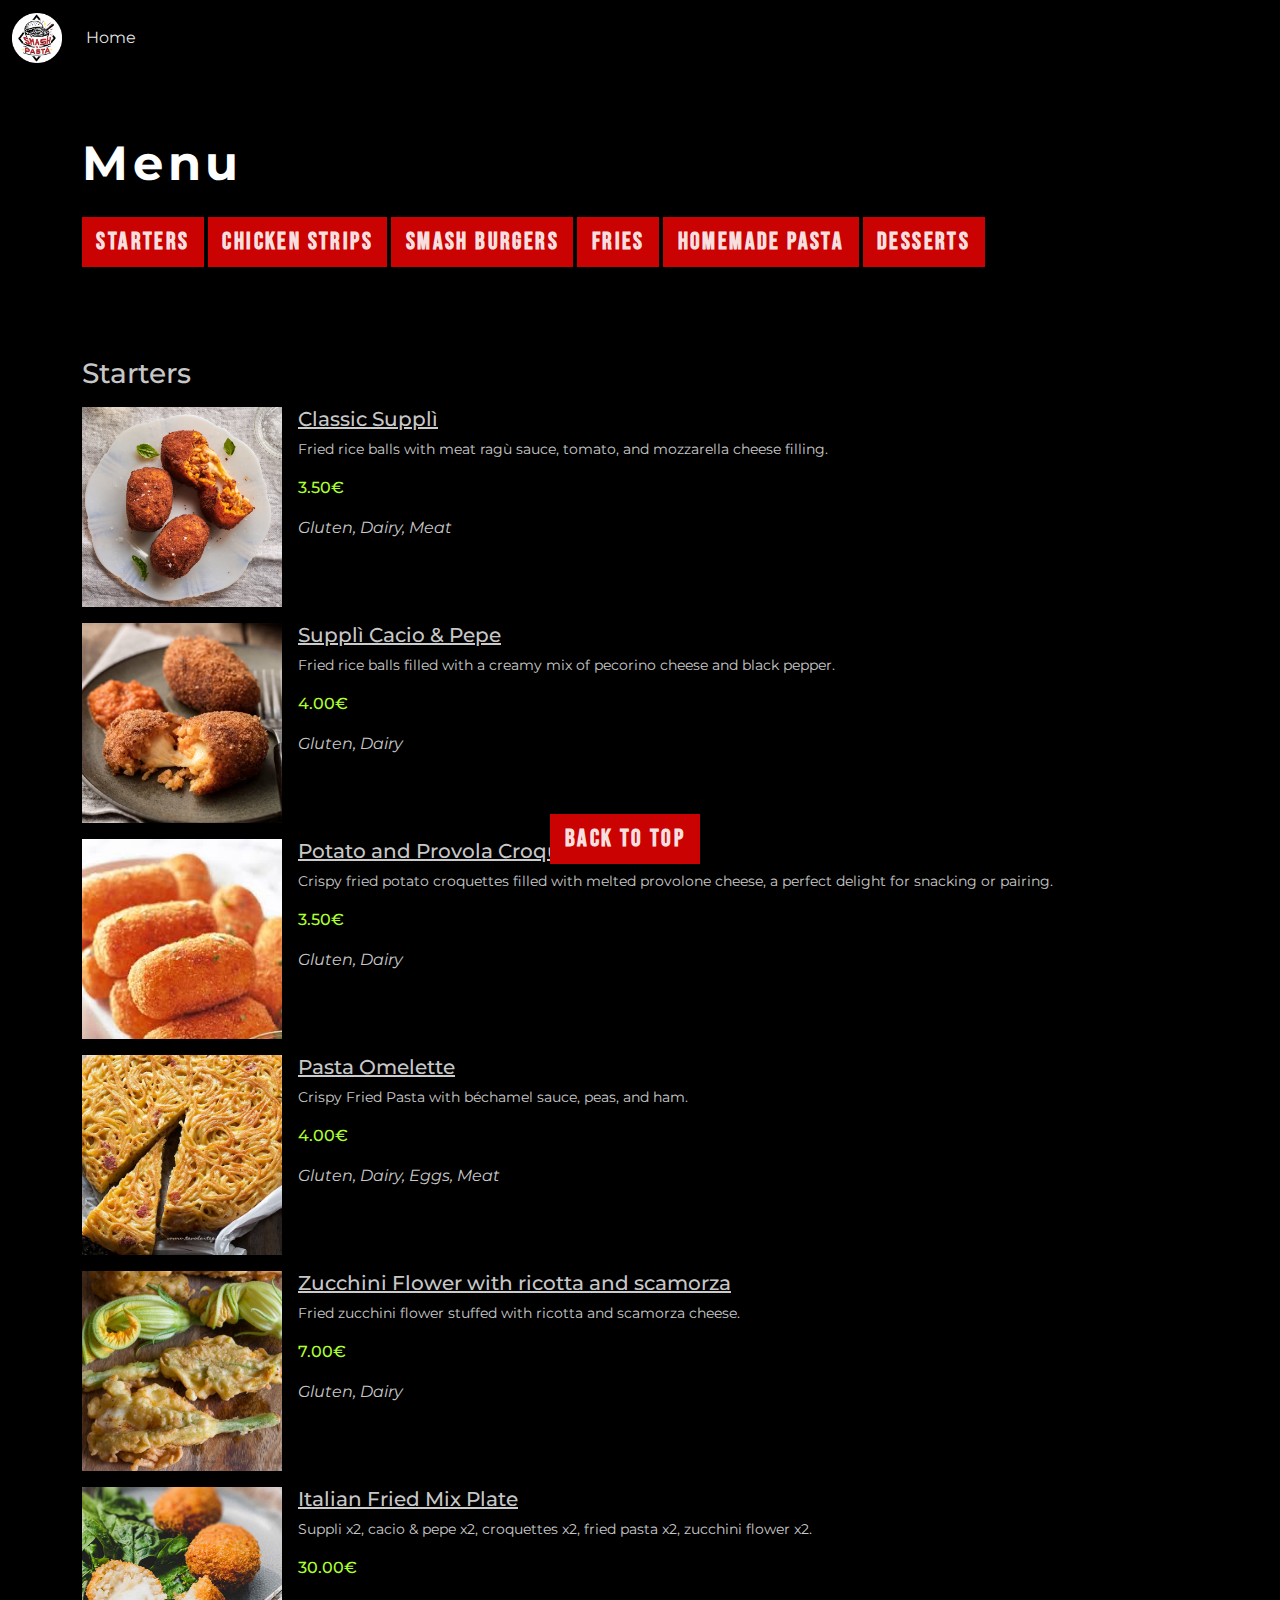
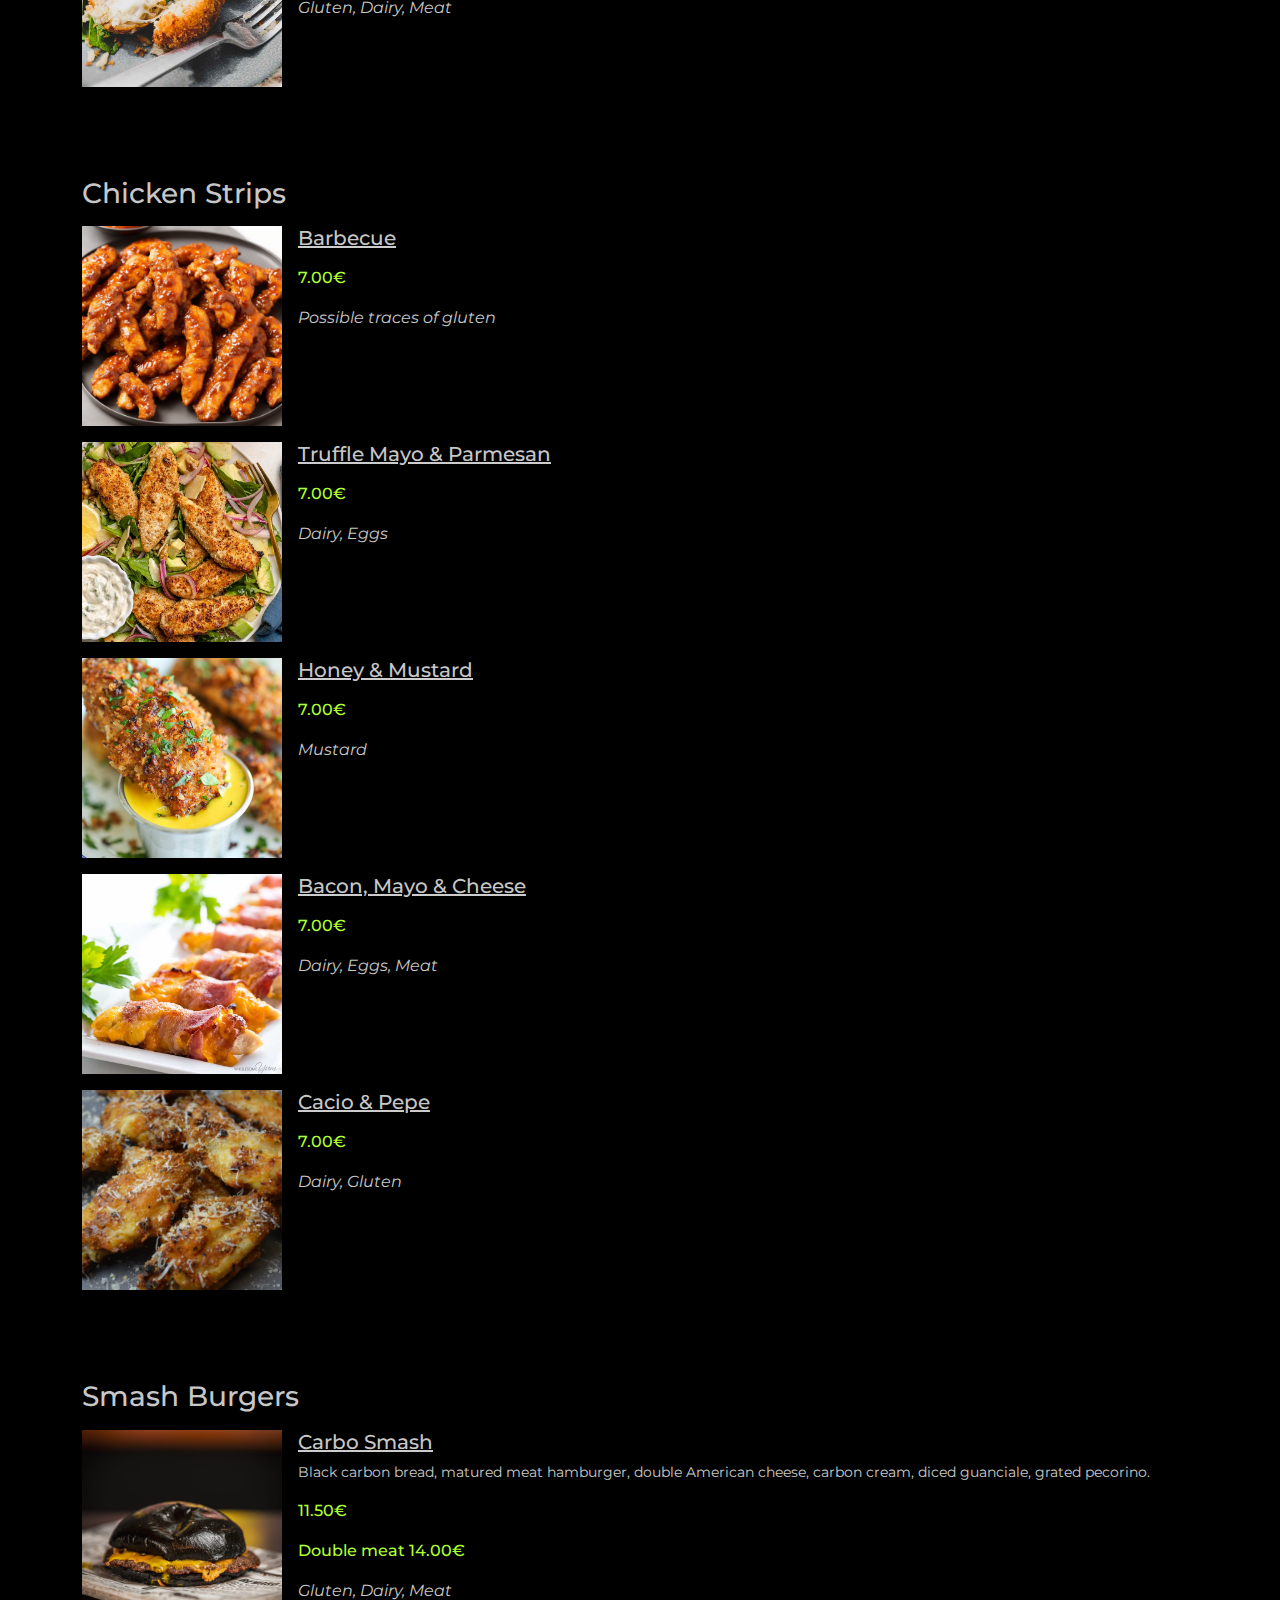
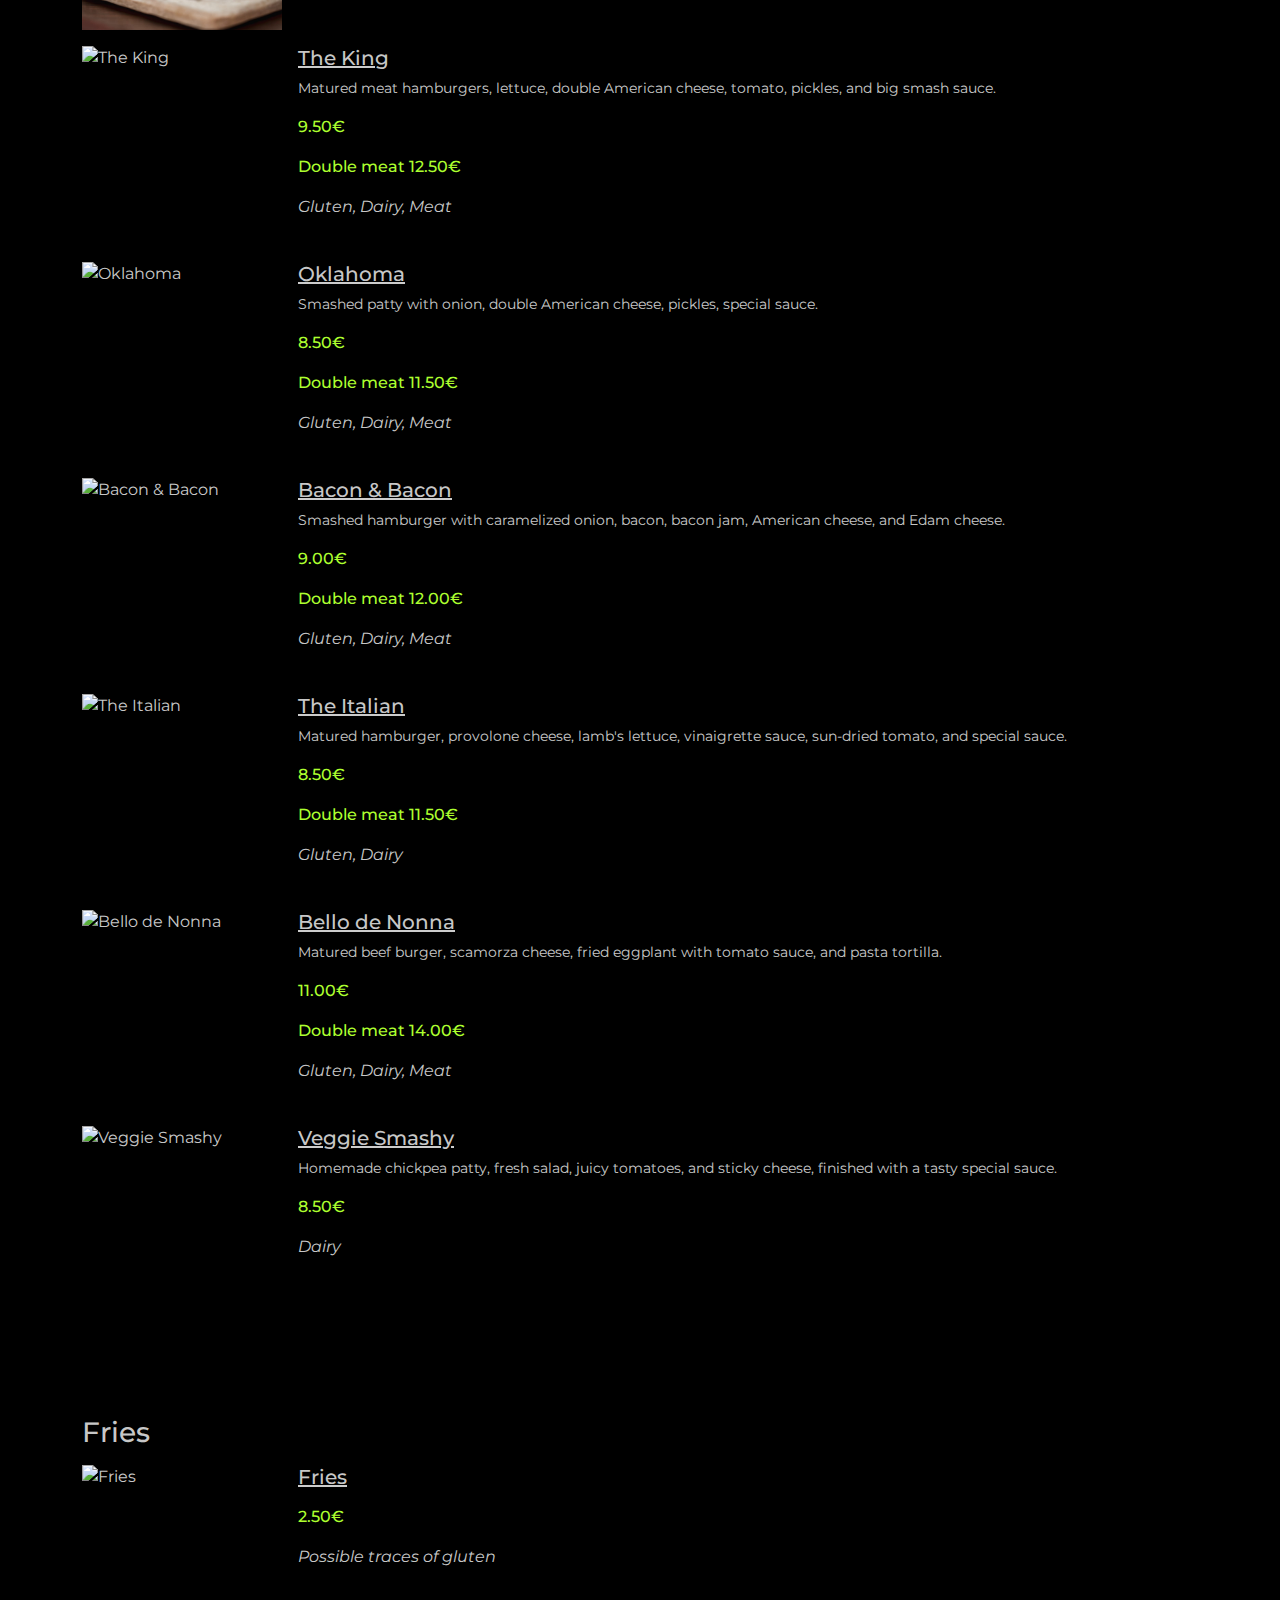
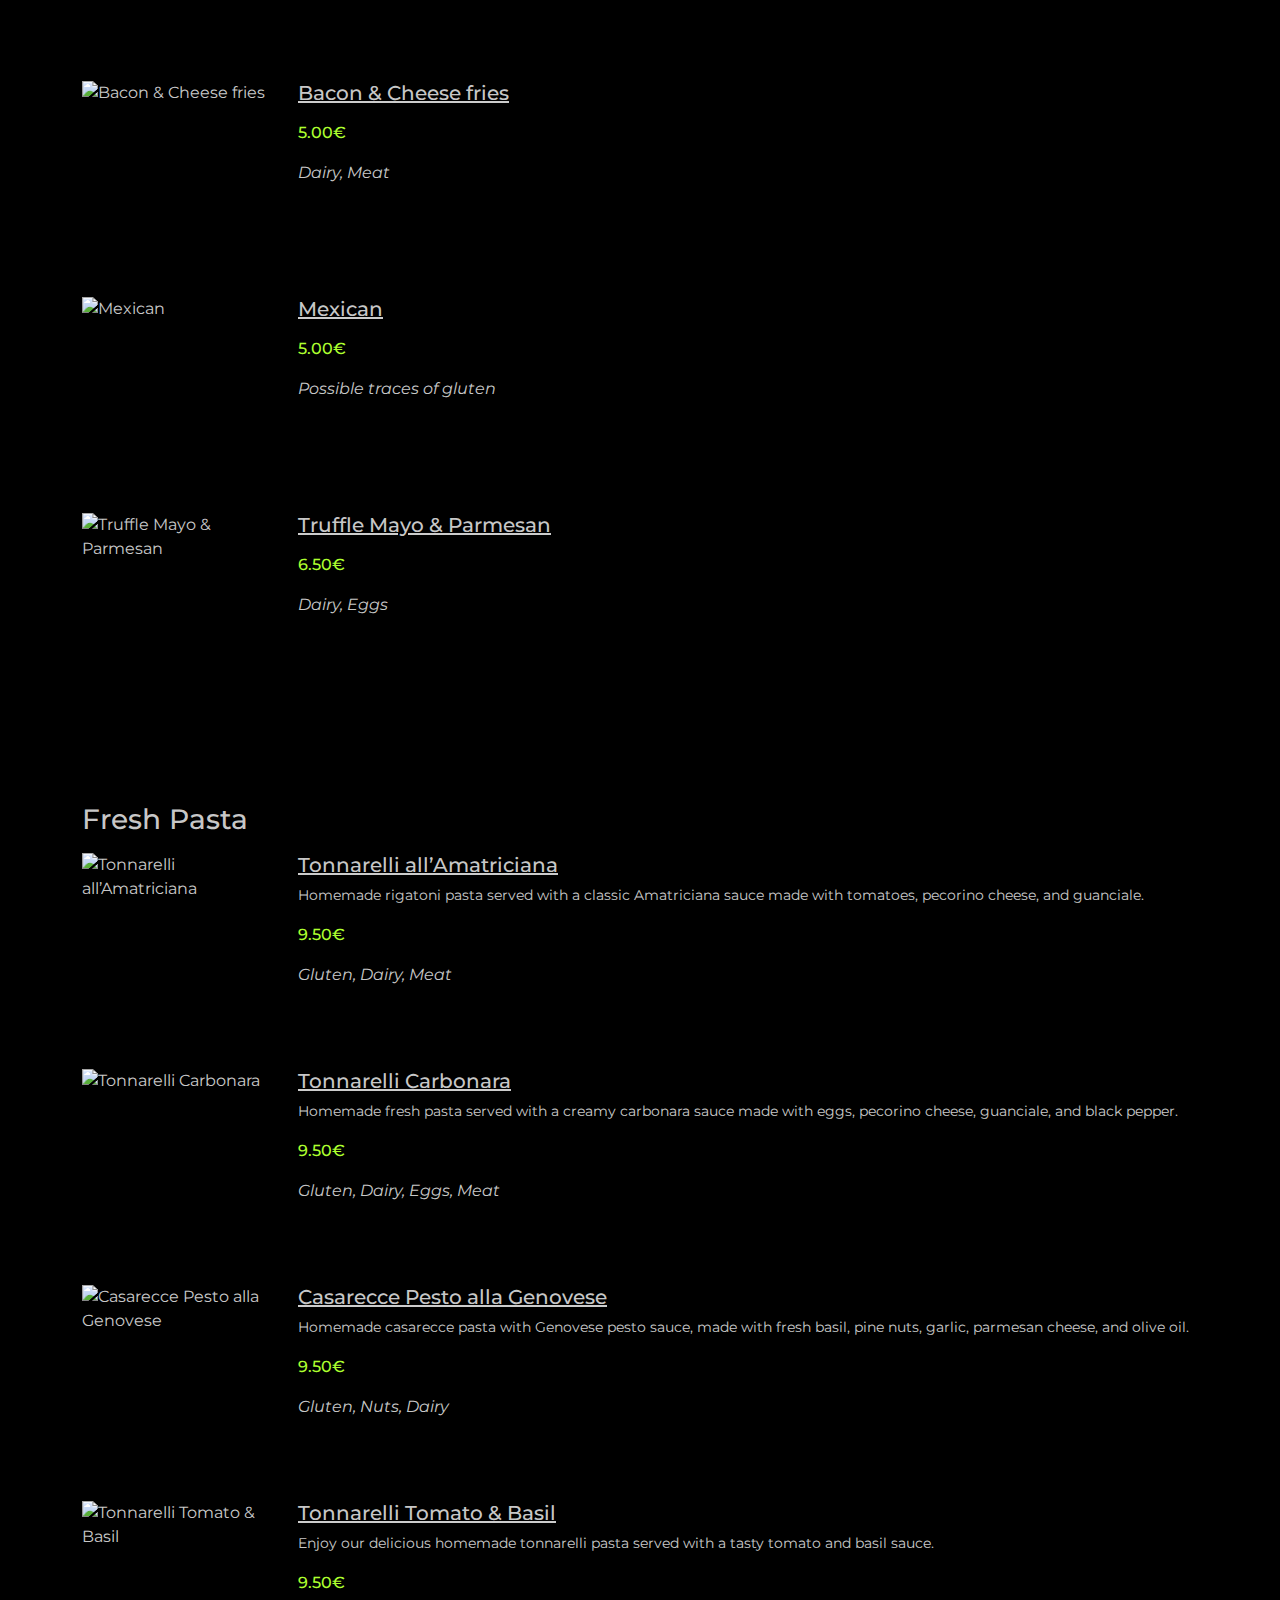
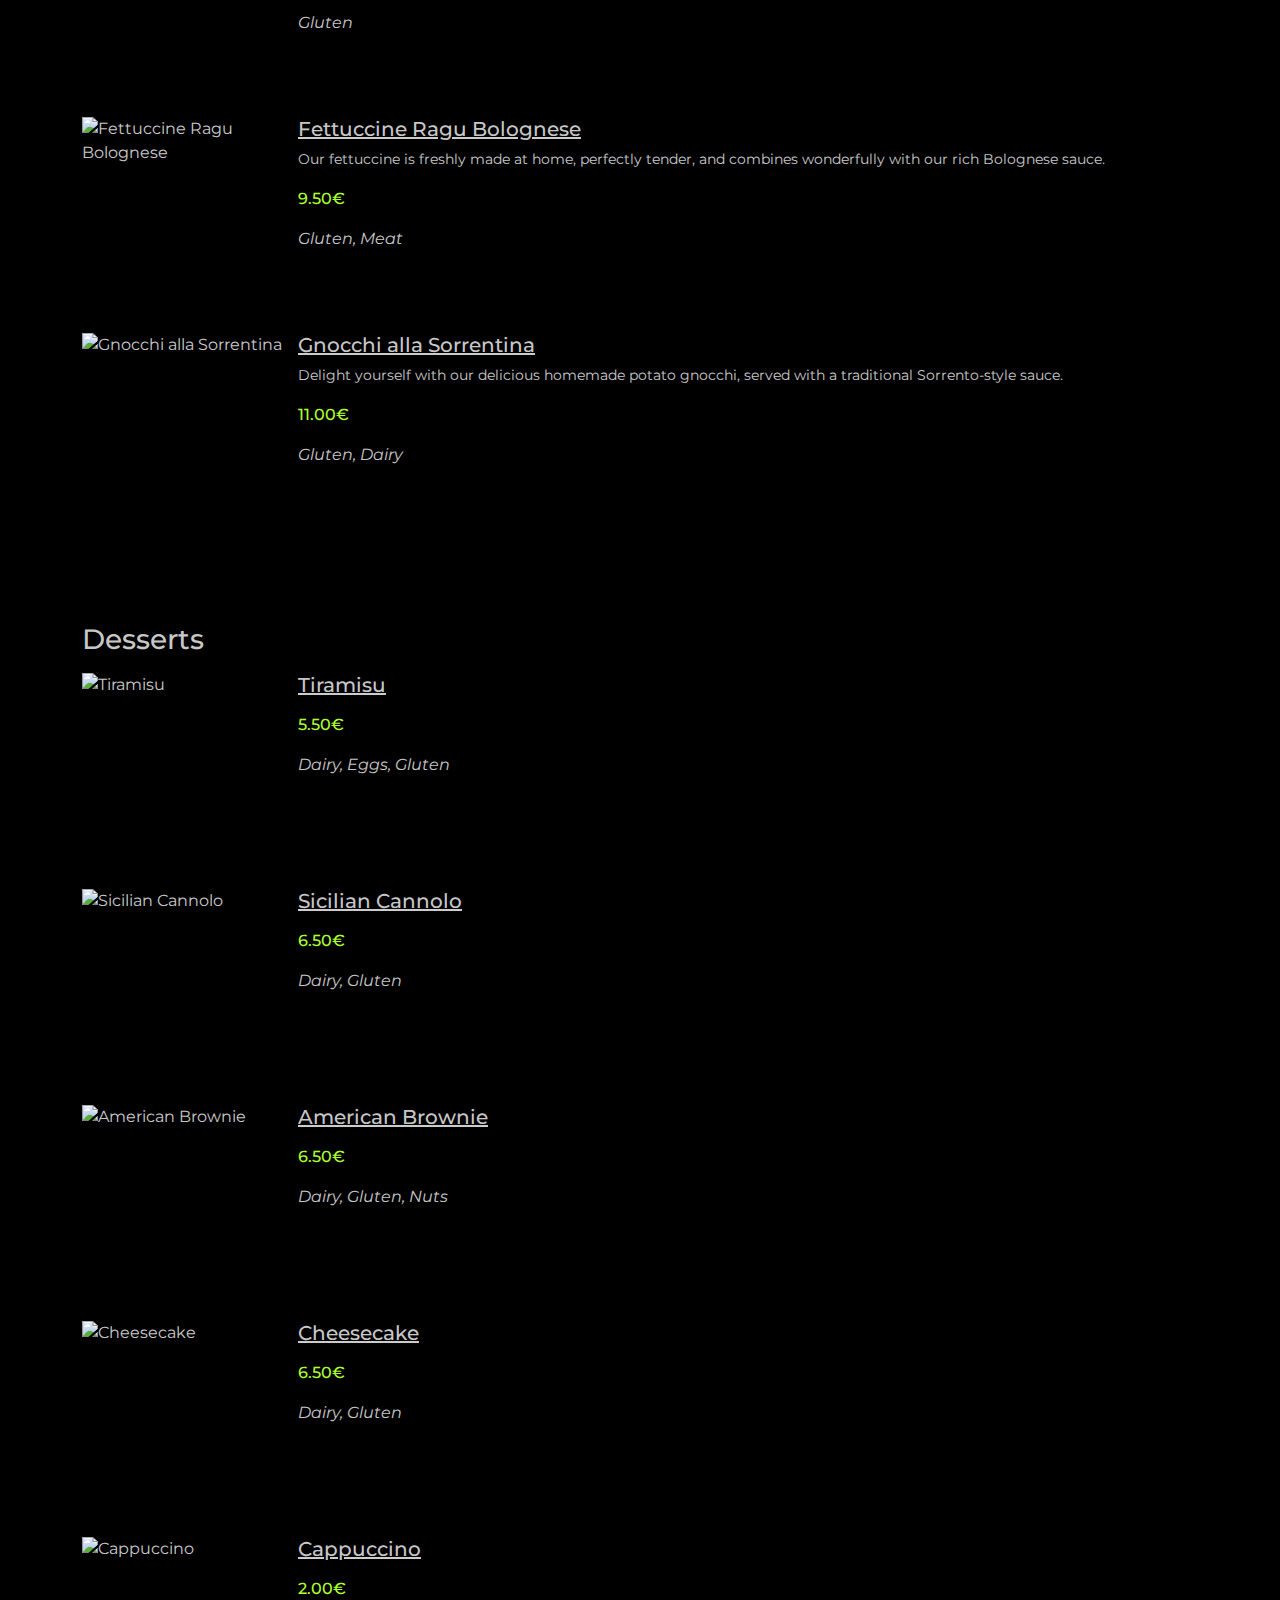
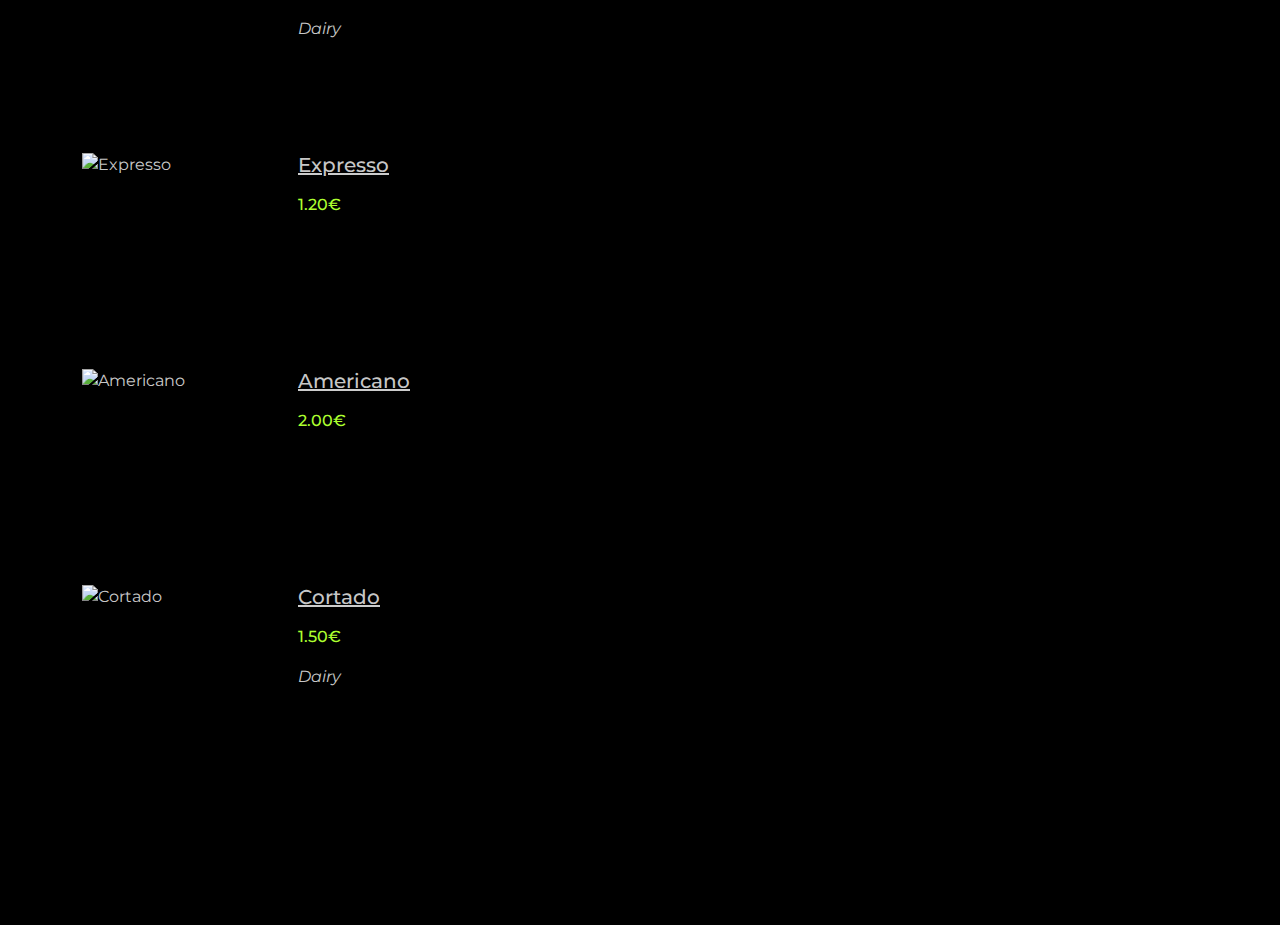
==== menu.html @ d687b276 "first commit" ====
<!DOCTYPE html>
<html lang="en">
  <head>
    <meta charset="UTF-8" />
    <meta name="viewport" content="width=device-width, initial-scale=1.0" />
    <meta
      name="description"
      content="Smash burgers and homemade pasta in Tenerife - menu"
    />
    <meta name="keywords" content="Smashburger, homemade, pasta, Tenerife" />
    <title>Smash N Pasta | Menu</title>
    <link
      href="https://cdn.jsdelivr.net/npm/bootstrap@5.3.3/dist/css/bootstrap.min.css"
      rel="stylesheet"
      integrity="sha384-QWTKZyjpPEjISv5WaRU9OFeRpok6YctnYmDr5pNlyT2bRjXh0JMhjY6hW+ALEwIH"
      crossorigin="anonymous"
    />
    <link rel="stylesheet" 
    href="https://cdn.jsdelivr.net/npm/bootstrap-icons@1.11.3/font/bootstrap-icons.min.css">
    <link rel="stylesheet" href="./styles/styles.css" />
  </head>
  <body>
    <header>
      <nav class="navbar navbar-expand-lg">
        <div class="container-fluid">
          <a class="navbar-brand" href="index.html">
            <img src="./assets/logo.jpg" alt="logo" class="logo" />
          </a>
          <button
            class="navbar-toggler"
            type="button"
            data-bs-toggle="collapse"
            data-bs-target="#navbarNav"
            aria-controls="navbarNav"
            aria-expanded="false"
            aria-label="Toggle navigation"
          >
          <i class="bi bi-list"></i>
          </button>
          <div class="collapse navbar-collapse" id="navbarNav">
            <ul class="navbar-nav">
              <li class="nav-item">
                <a class="nav-link" href="index.html">Home</a>
              </li>
            </ul>
          </div>
        </div>
      </nav>
    </header>
    <main>
      <section class="container menu-container">
        <h1>Menu</h1>
        <div id="menu-list">
              <a href="#Starters"><button class="mt-3">Starters</button></a>
              <a href="#Chicken Strips"><button class="mt-3">Chicken Strips</button></a>
              <a href="#Smash Burgers"><button class="mt-3">Smash Burgers</button></a>
              <a href="#Fries"><button class="mt-3">Fries</button></a>
              <a href="#Fresh Pasta"><button class="mt-3">Homemade Pasta</button></a>
              <a href="#Desserts"><button class="mt-3">Desserts</button></a>
        </div>
        <div id="menu">
        </div>
        <a href="#"><button class="back-to-top">Back to top</button></a>

      </section>
    </main>

    <script
      src="https://cdn.jsdelivr.net/npm/bootstrap@5.3.3/dist/js/bootstrap.bundle.min.js"
      integrity="sha384-YvpcrYf0tY3lHB60NNkmXc5s9fDVZLESaAA55NDzOxhy9GkcIdslK1eN7N6jIeHz"
      crossorigin="anonymous"
    ></script>
    <script src="scripts/script.js"></script>
  </body>
</html>
---- styles/styles.css ----
@import url('https://fonts.googleapis.com/css2?family=Bebas+Neue&display=swap');
@import url('https://fonts.googleapis.com/css2?family=Bebas+Neue&family=Montserrat:ital,wght@0,100..900;1,100..900&display=swap');



:root {
    --title: white;
    --background: black;
    --links: rgba(255, 255, 255, 0.9);
    --text: rgba(255, 255, 255, 0.8);
    --main: rgb(203, 2, 2);
}

body {
    margin: 0;
    padding: 0;
    box-sizing: border-box;
    background-color: var(--background);
    color: var(--text);
    font-family: "Montserrat", sans-serif;
    scroll-behavior:smooth;
}

header {
    height: 6vh;
    position: fixed;
    top: 0;
    left: 0;
    z-index: 1;
    width: 100%;
}

nav {
    background-color: var(--background)
}

.nav-link, .navbar-brand,
.nav-link:hover, .nav-link:focus{
    color: var(--links) !important;
}

.nav-link.active {
    font-weight: 600;
}

.navbar i{
    color: var(--text);
}

.logo {
    width: 50px;
    height: 50px;
}


.hero-container {
    height: 94vh;
    padding-top: 10vh;
    background: url(../assets/hero-img.jpeg);
    background-position: center;
    background-size: cover;
    display: flex;
    justify-content: center;
    align-items: center;
    flex-direction: column;
    text-align: center;
}

h1{
    color: var(--title);
    font-size: 3em;
    font-weight: bold;
    letter-spacing: 0.1em;
}


button {
    background-color: var(--main);
    color: var(--links);
    border: none;
    font-size: 1.5em;
    letter-spacing: 0.1em;
    padding: 0.3em 0.6em;
    font-weight: bold;
    font-family: "Bebas Neue", sans-serif;
}


.about-container{
    height: 80vh;
    padding-top: 10vh;
}


.about-container .row {
    display: flex;
    align-items: center;
}

.pics {
    display: flex;
    justify-content: space-evenly;
    height: 100%;
}

.left-pic, .right-pic {
    width: 200px;
    height: 300px;
}

.left-pic {
    background: url(../assets/pesto.jpeg);
    background-size: contain;
    transform: translateY(-30%);

}

.right-pic {
    background: url(../assets/burger.jpeg);
    background-size: contain;
    transform: translateY(30%);
}

.description {
    height: 100%;
    font-size: 1em;
    display: flex;
    align-items: center;
    flex-direction: column;
    justify-content: center;

}

footer {
    height: 20vh;
    color: var(--links);    font-size: 1.3em;
    display: flex;
    flex-direction: column;
    align-items: center;
    justify-content: center;
    background-color: var(--main);
    text-align: center;
}

footer p {
    margin-bottom: 0.3em;
}

footer p:first-of-type{
    font-weight: bold;
    font-family: "Bebas Neue", sans-serif;
    font-size: 1.6em;

}

.menu-container {
    padding-top: 15vh;
    padding-bottom: 10vh;
}


#menu-list a{
    text-decoration: none;
}

#menu .category {
    padding-top: 10vh;
}

#menu img {
    width: 200px;
    height: 200px;
    object-fit: cover;
}

.product-name {
    text-decoration: underline;
}

.product-description {
    font-size: 0.9em;
}

.product-price {
    font-weight: 500;
    color: greenyellow;
}

.allergens {
    font-style: italic;
}


button.back-to-top {
    position: sticky;
    bottom: 4vh;
    left: 43%;
}



@media (max-width: 1200px) {

    header {
        position: static;
    }

    .hero-container {
        height: 500px;
    }

    .hero-container h1, 
    .hero-container button{
        font-size: 1em;
    }

    .about-container {
        height: auto;
        padding-top: 2em;
    }

    .pics, .description {
        margin-bottom: 2em;
    }

    footer {
        font-size: 1em;
    }
}

@media (max-width: 992px ) {
    .pics >* {
        height: 150px;
        width: 90px;
        background-size: cover;
        transform: none;
    }

}

@media (max-width: 576px) {
    footer {
        font-size: 0.8em;
    }
}
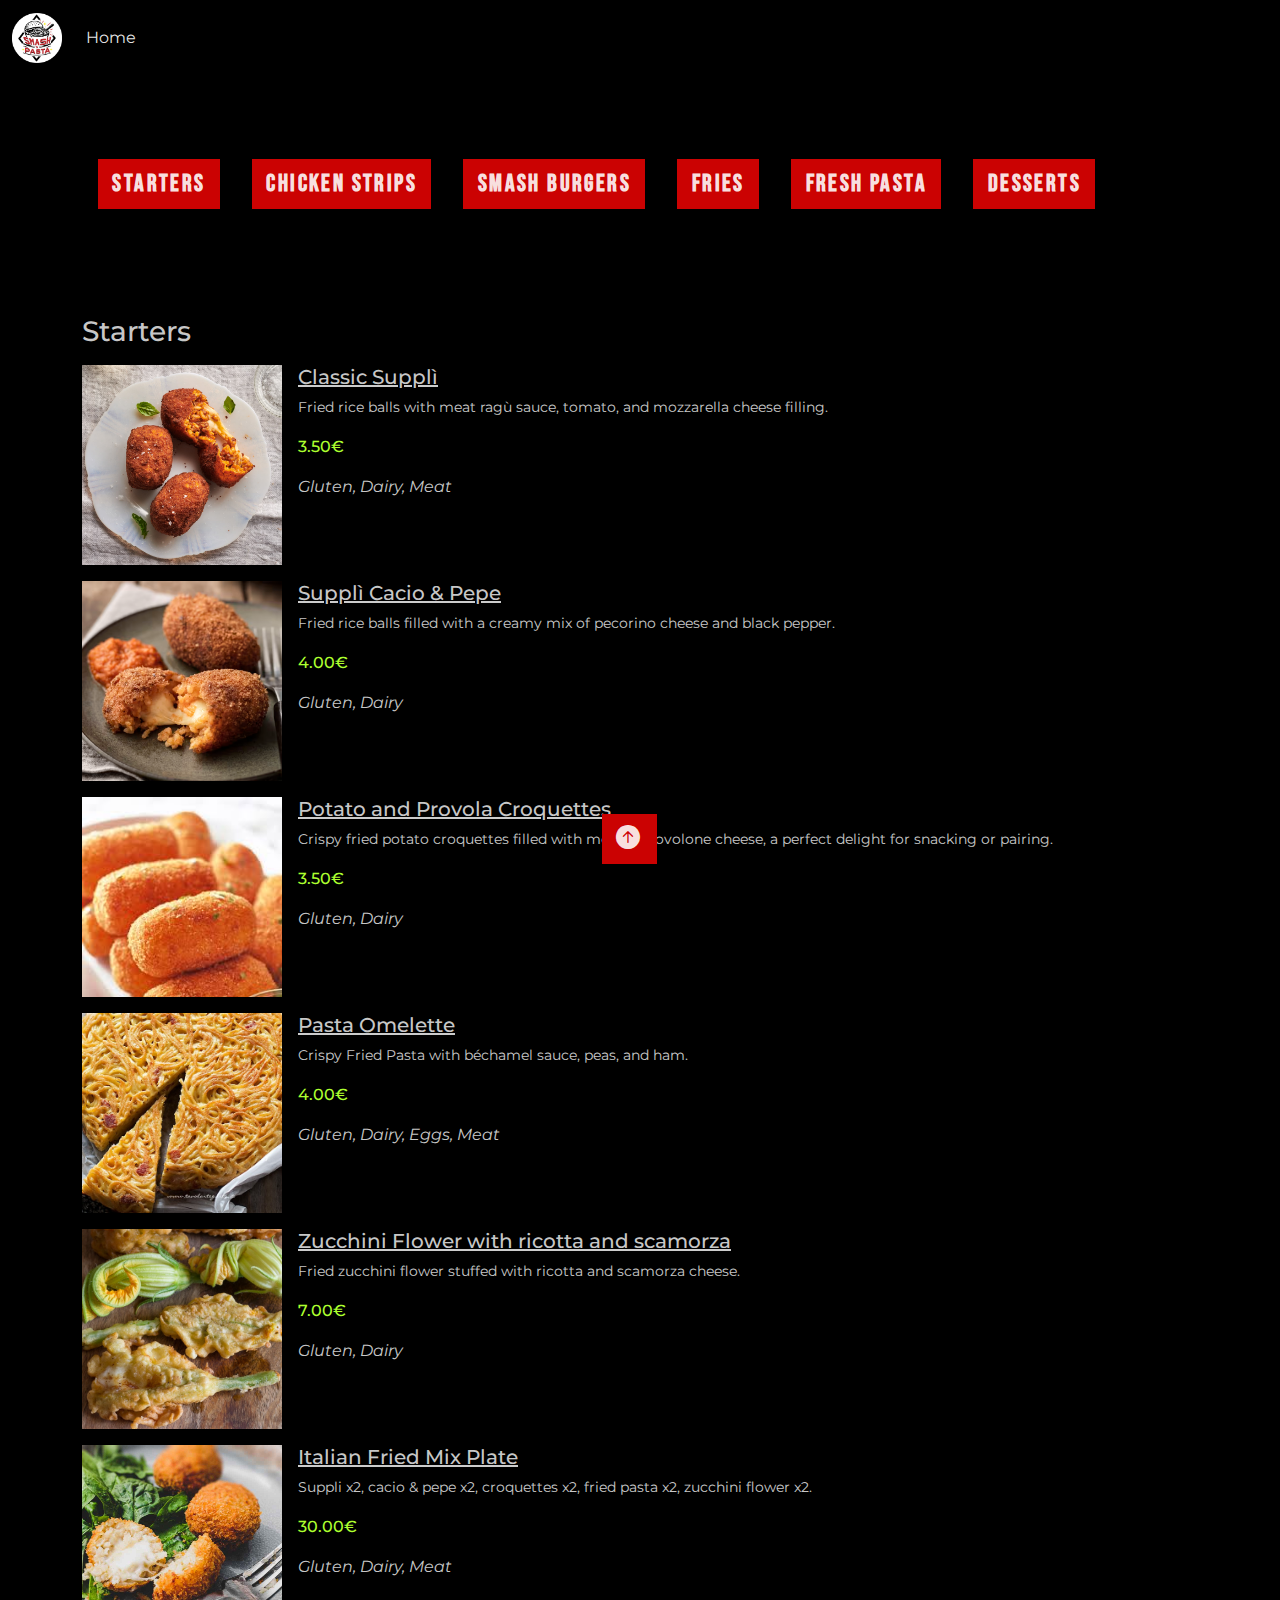
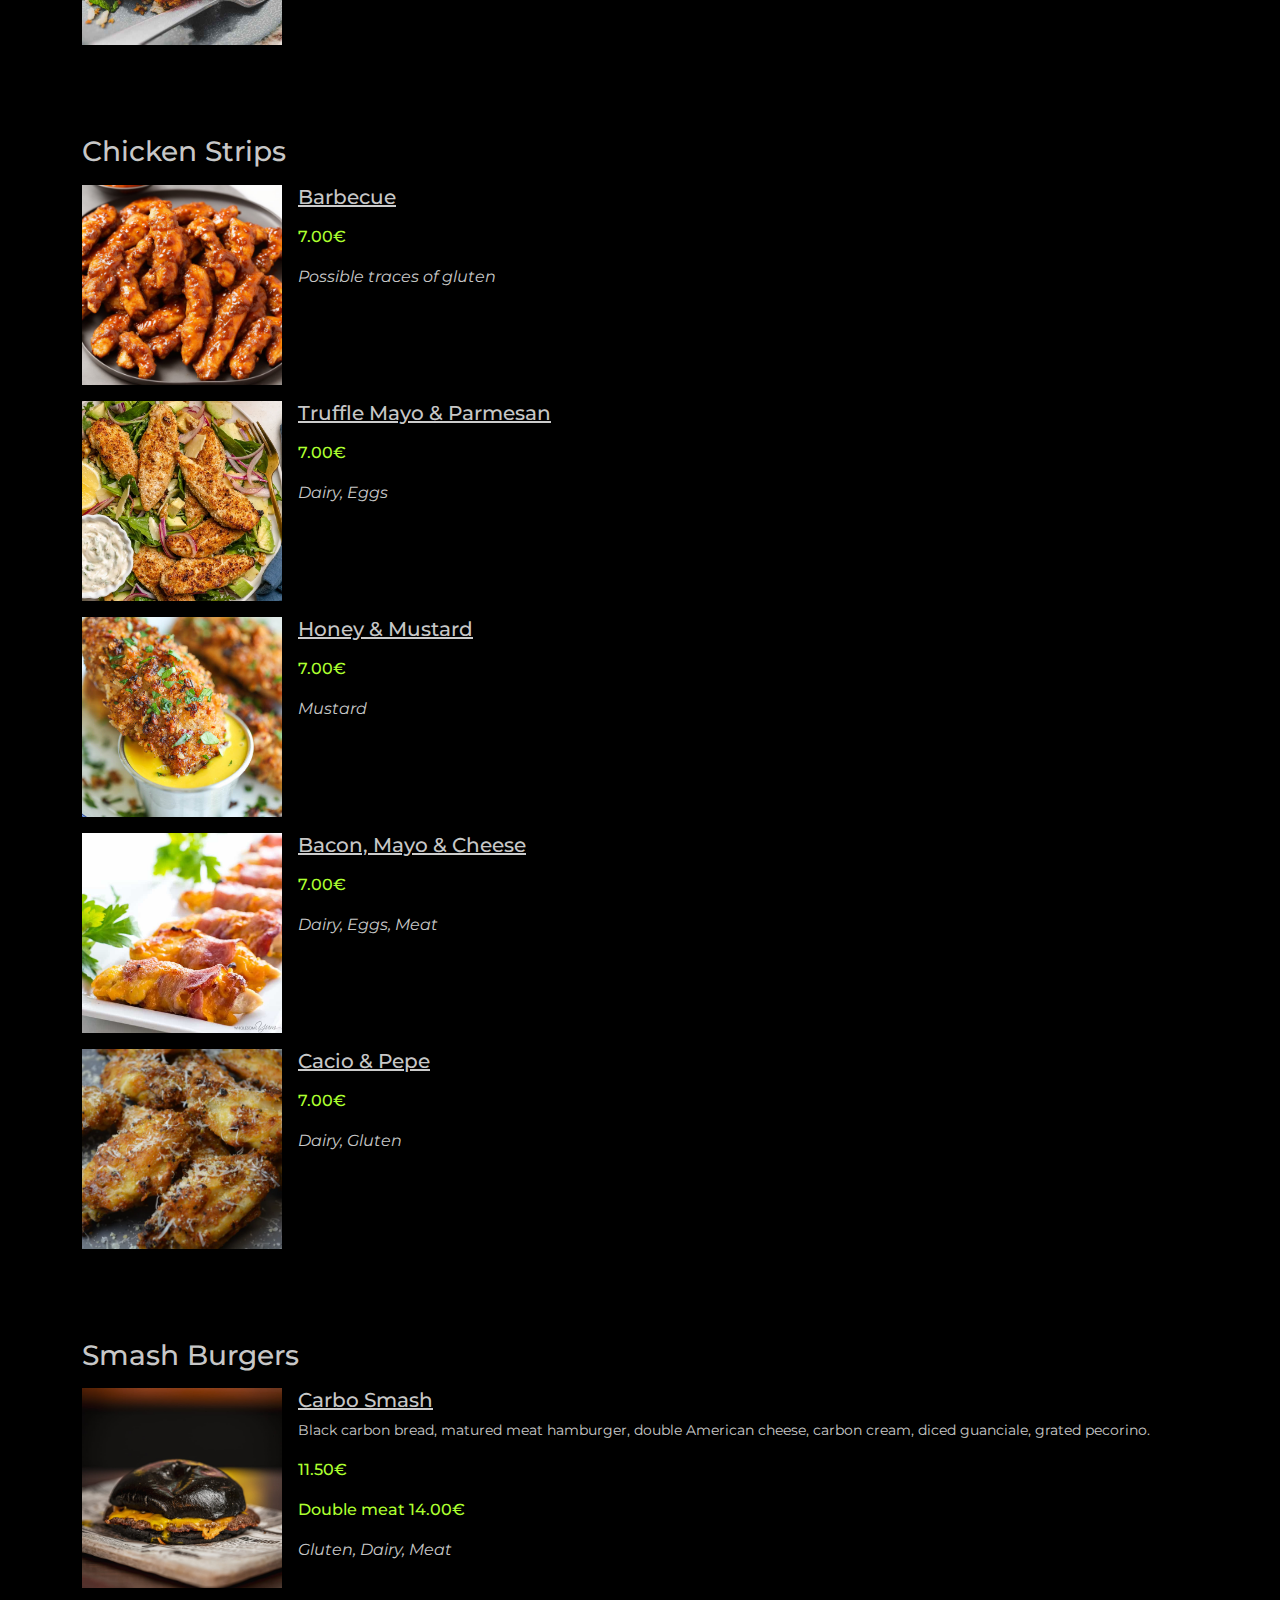
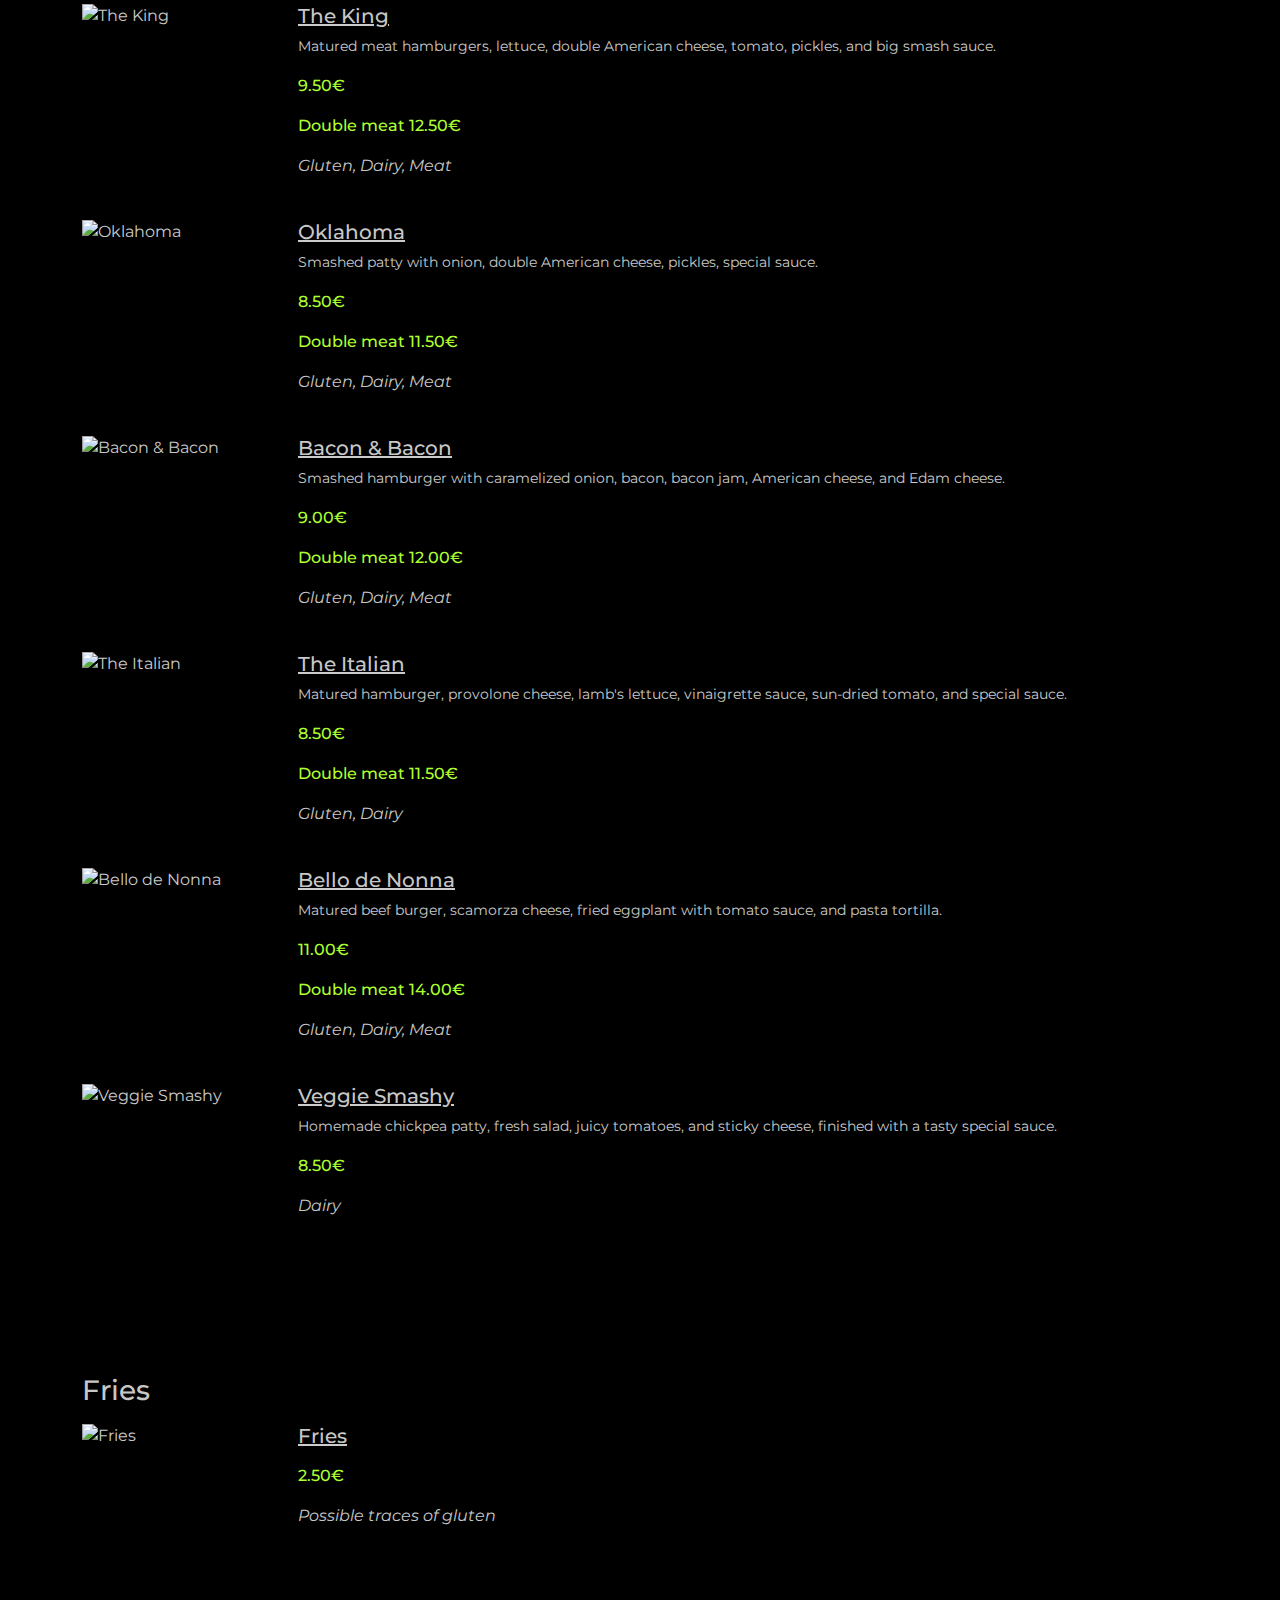
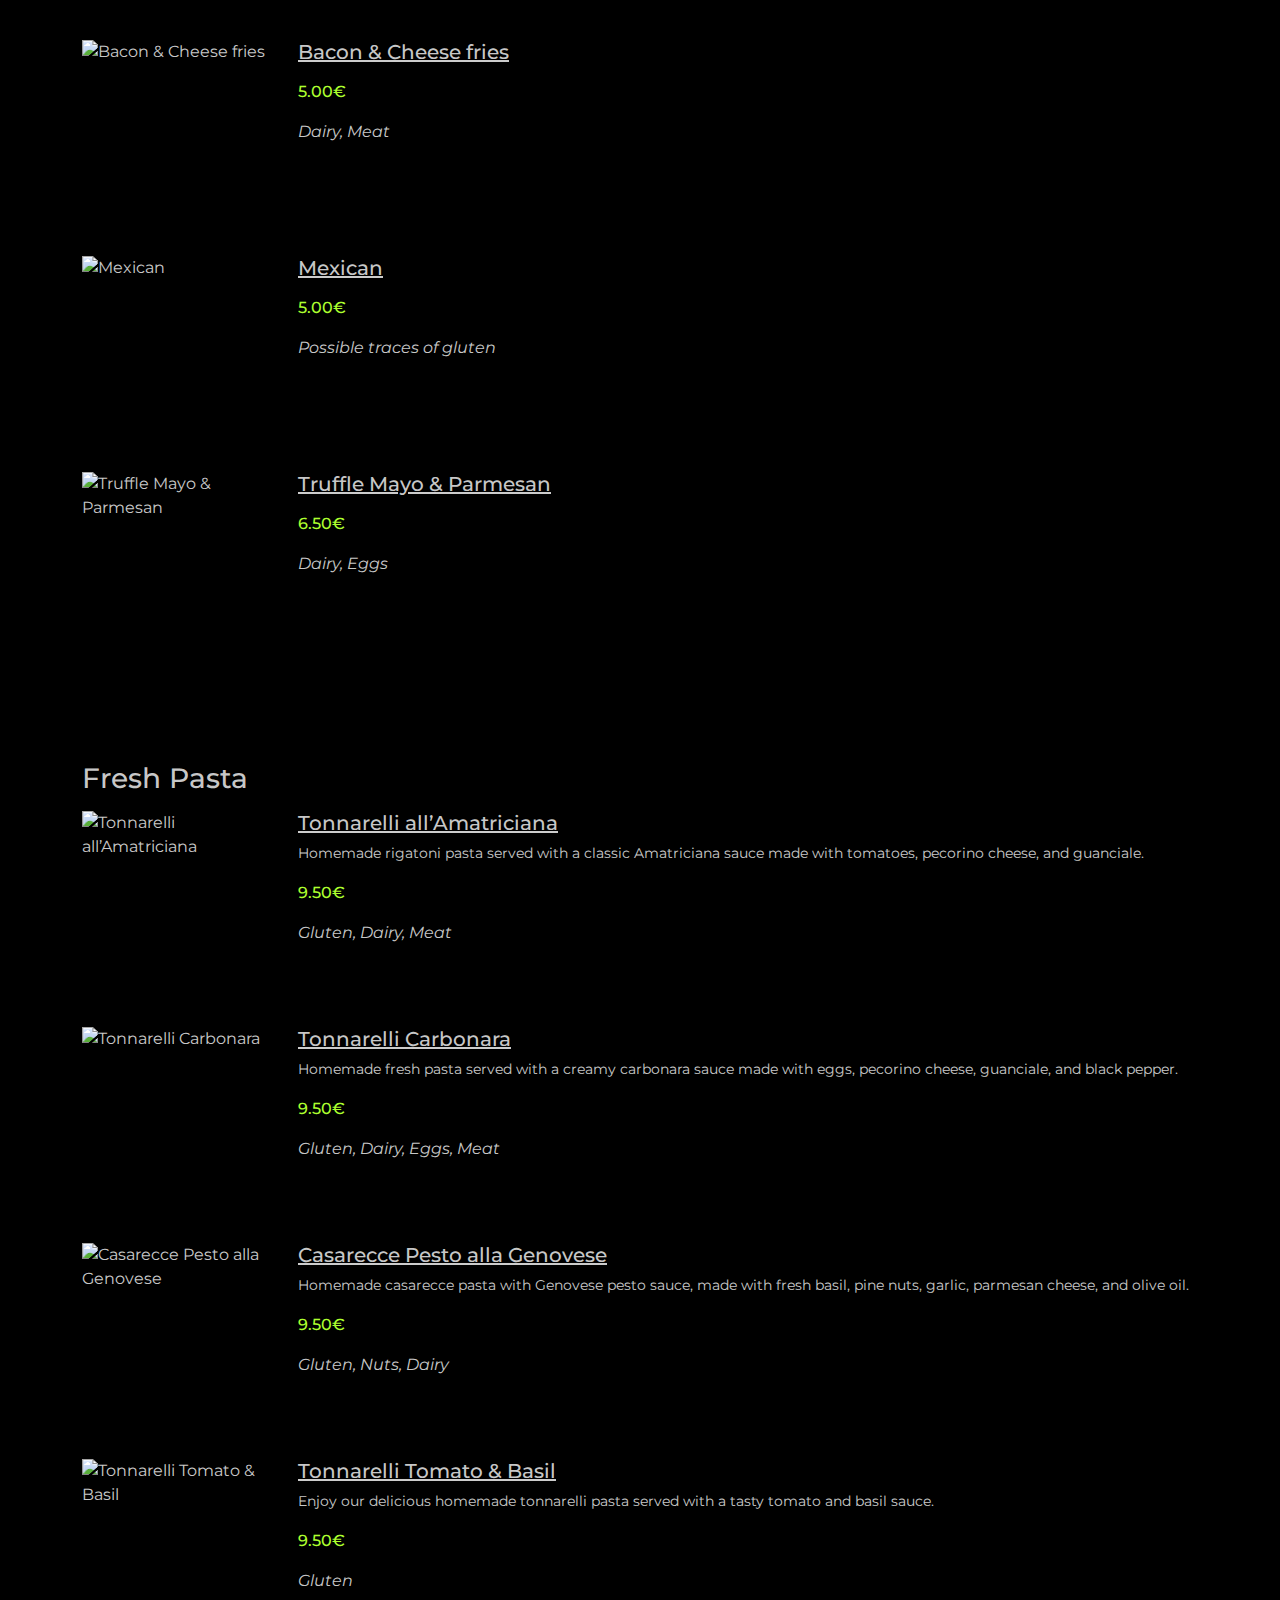
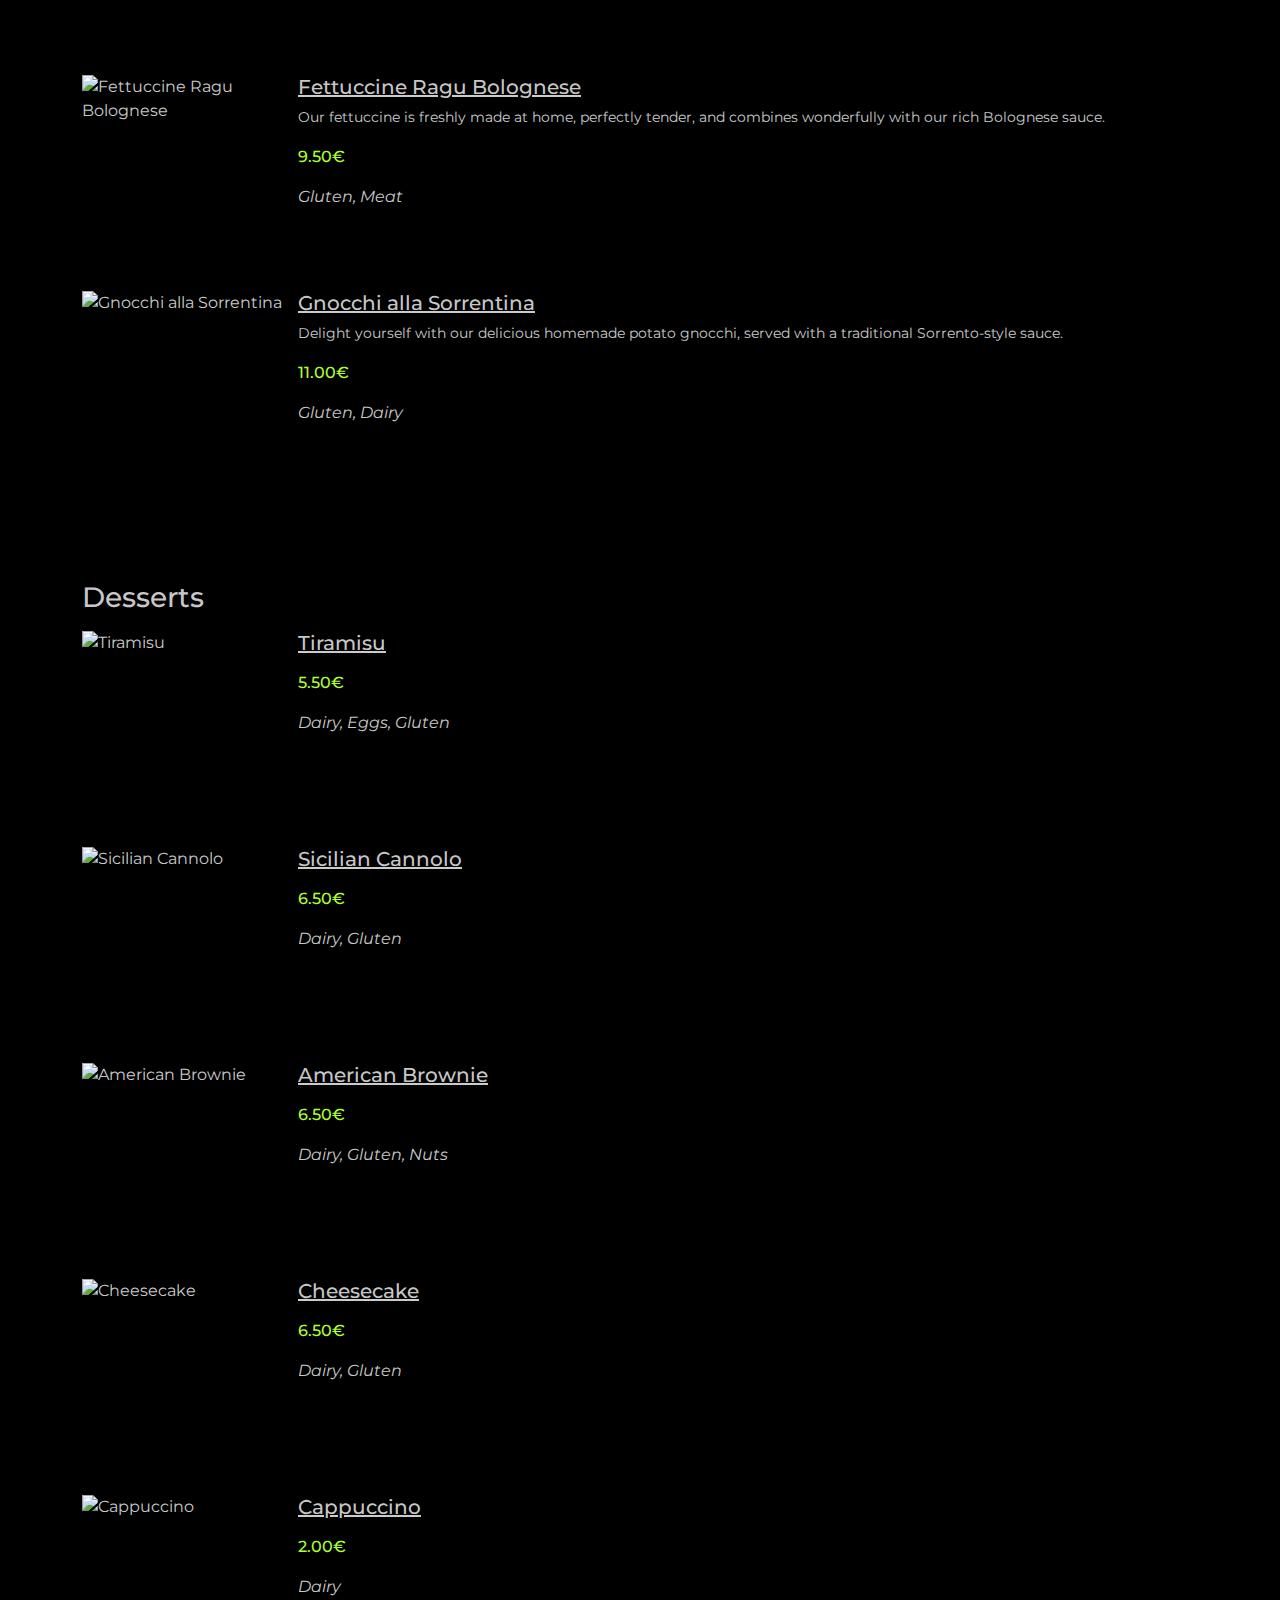
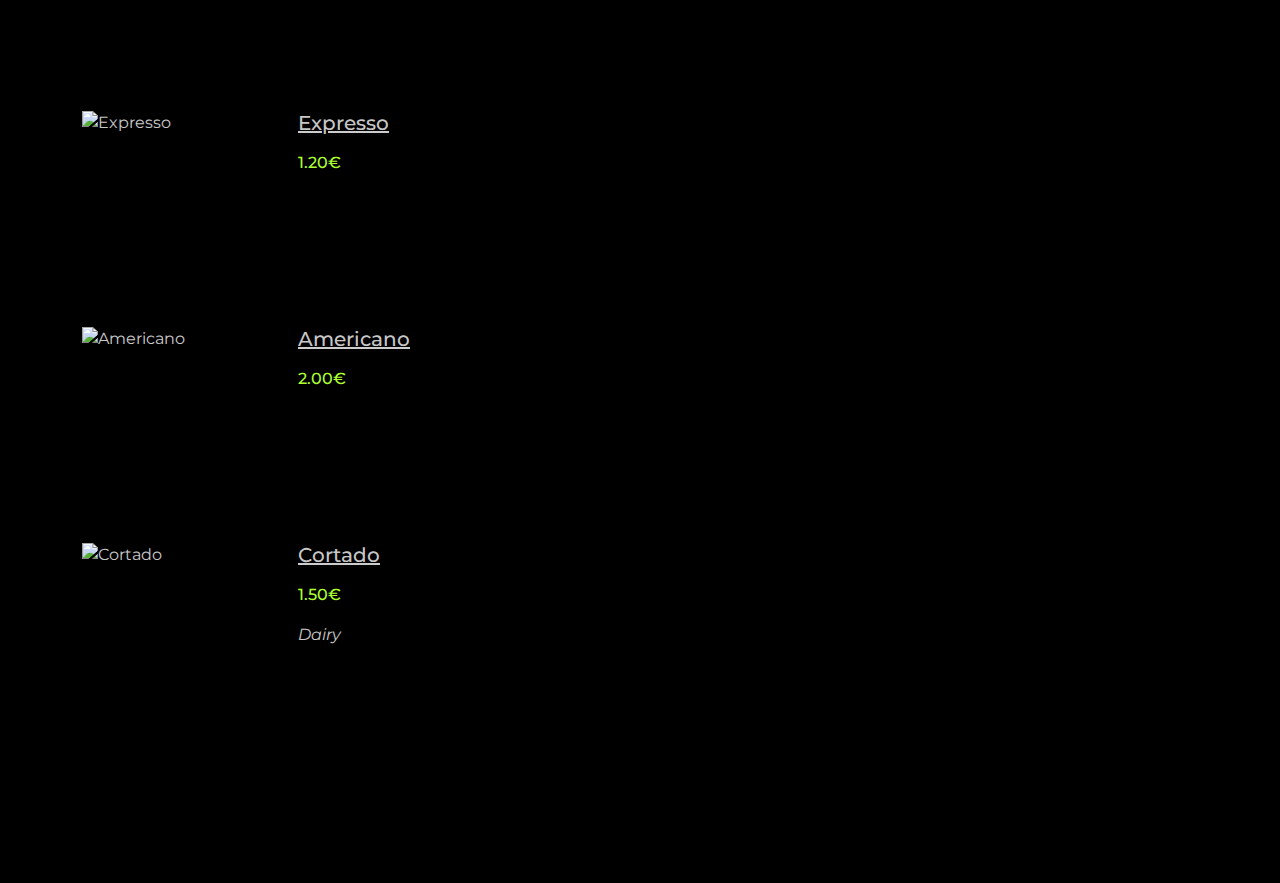
==== commit 15d58c5f: "language json population" ====
--- a/menu.html
+++ b/menu.html
@@ -40,7 +40,7 @@
           <div class="collapse navbar-collapse" id="navbarNav">
             <ul class="navbar-nav">
               <li class="nav-item">
-                <a class="nav-link" href="index.html">Home</a>
+                <a class="nav-link" href="index.html" data-lang="home"></a>
               </li>
             </ul>
           </div>
@@ -49,19 +49,14 @@
     </header>
     <main>
       <section class="container menu-container">
-        <h1>Menu</h1>
+        <h1 data-lang="menuTitle"></h1>
         <div id="menu-list">
-              <a href="#Starters"><button class="mt-3">Starters</button></a>
-              <a href="#Chicken Strips"><button class="mt-3">Chicken Strips</button></a>
-              <a href="#Smash Burgers"><button class="mt-3">Smash Burgers</button></a>
-              <a href="#Fries"><button class="mt-3">Fries</button></a>
-              <a href="#Fresh Pasta"><button class="mt-3">Homemade Pasta</button></a>
-              <a href="#Desserts"><button class="mt-3">Desserts</button></a>
+            <!-- I pulsanti di navigazione saranno popolati dinamicamente -->
         </div>
         <div id="menu">
+            <!-- Il contenuto del menu sarà popolato dinamicamente -->
         </div>
-        <a href="#"><button class="back-to-top">Back to top</button></a>
-
+        <a href="#"><button class="back-to-top" data-lang="backToTop"><i class="bi bi-arrow-up-circle-fill"></i></button></a>
       </section>
     </main>
 
@@ -71,5 +66,6 @@
       crossorigin="anonymous"
     ></script>
     <script src="scripts/script.js"></script>
+    <script src="scripts/menu-script.js"></script>
   </body>
 </html>
--- a/styles/styles.css
+++ b/styles/styles.css
@@ -194,7 +194,7 @@
 button.back-to-top {
     position: sticky;
     bottom: 4vh;
-    left: 43%;
+    left: 47%;
 }
 
 
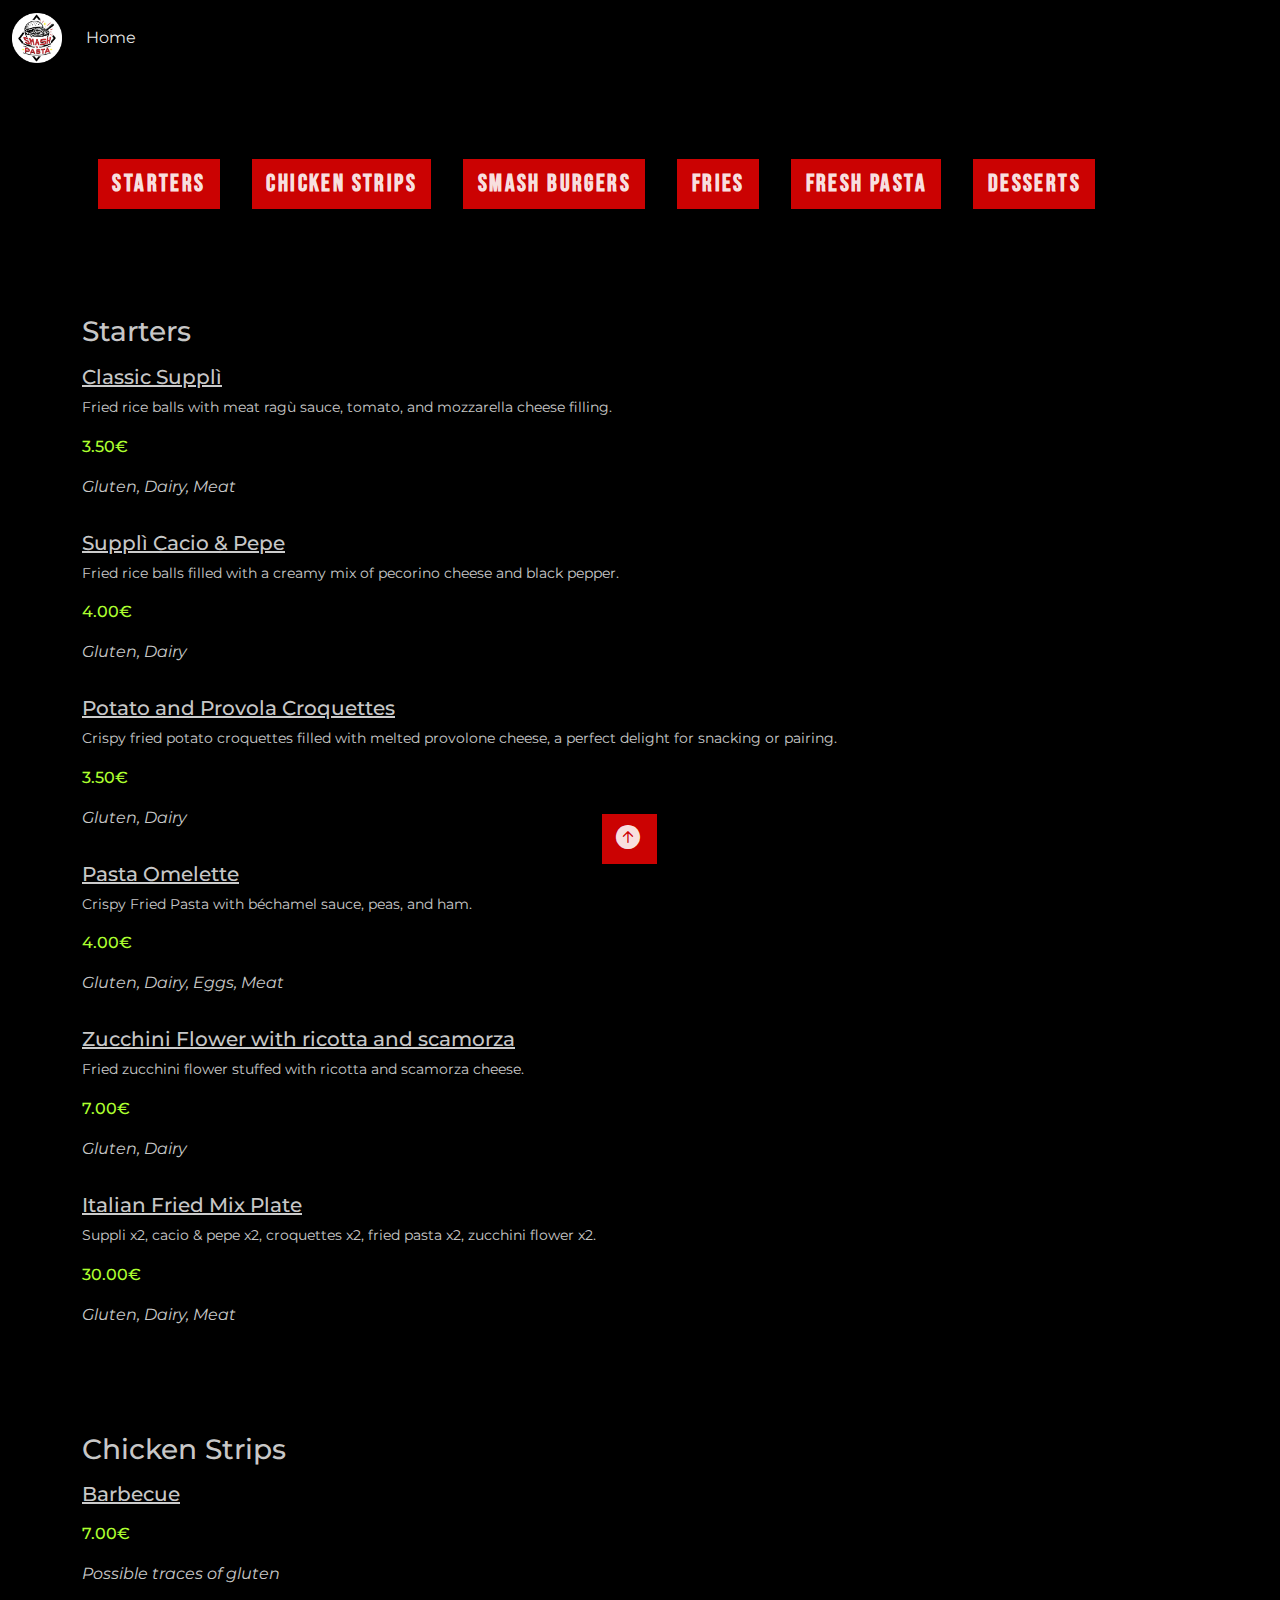
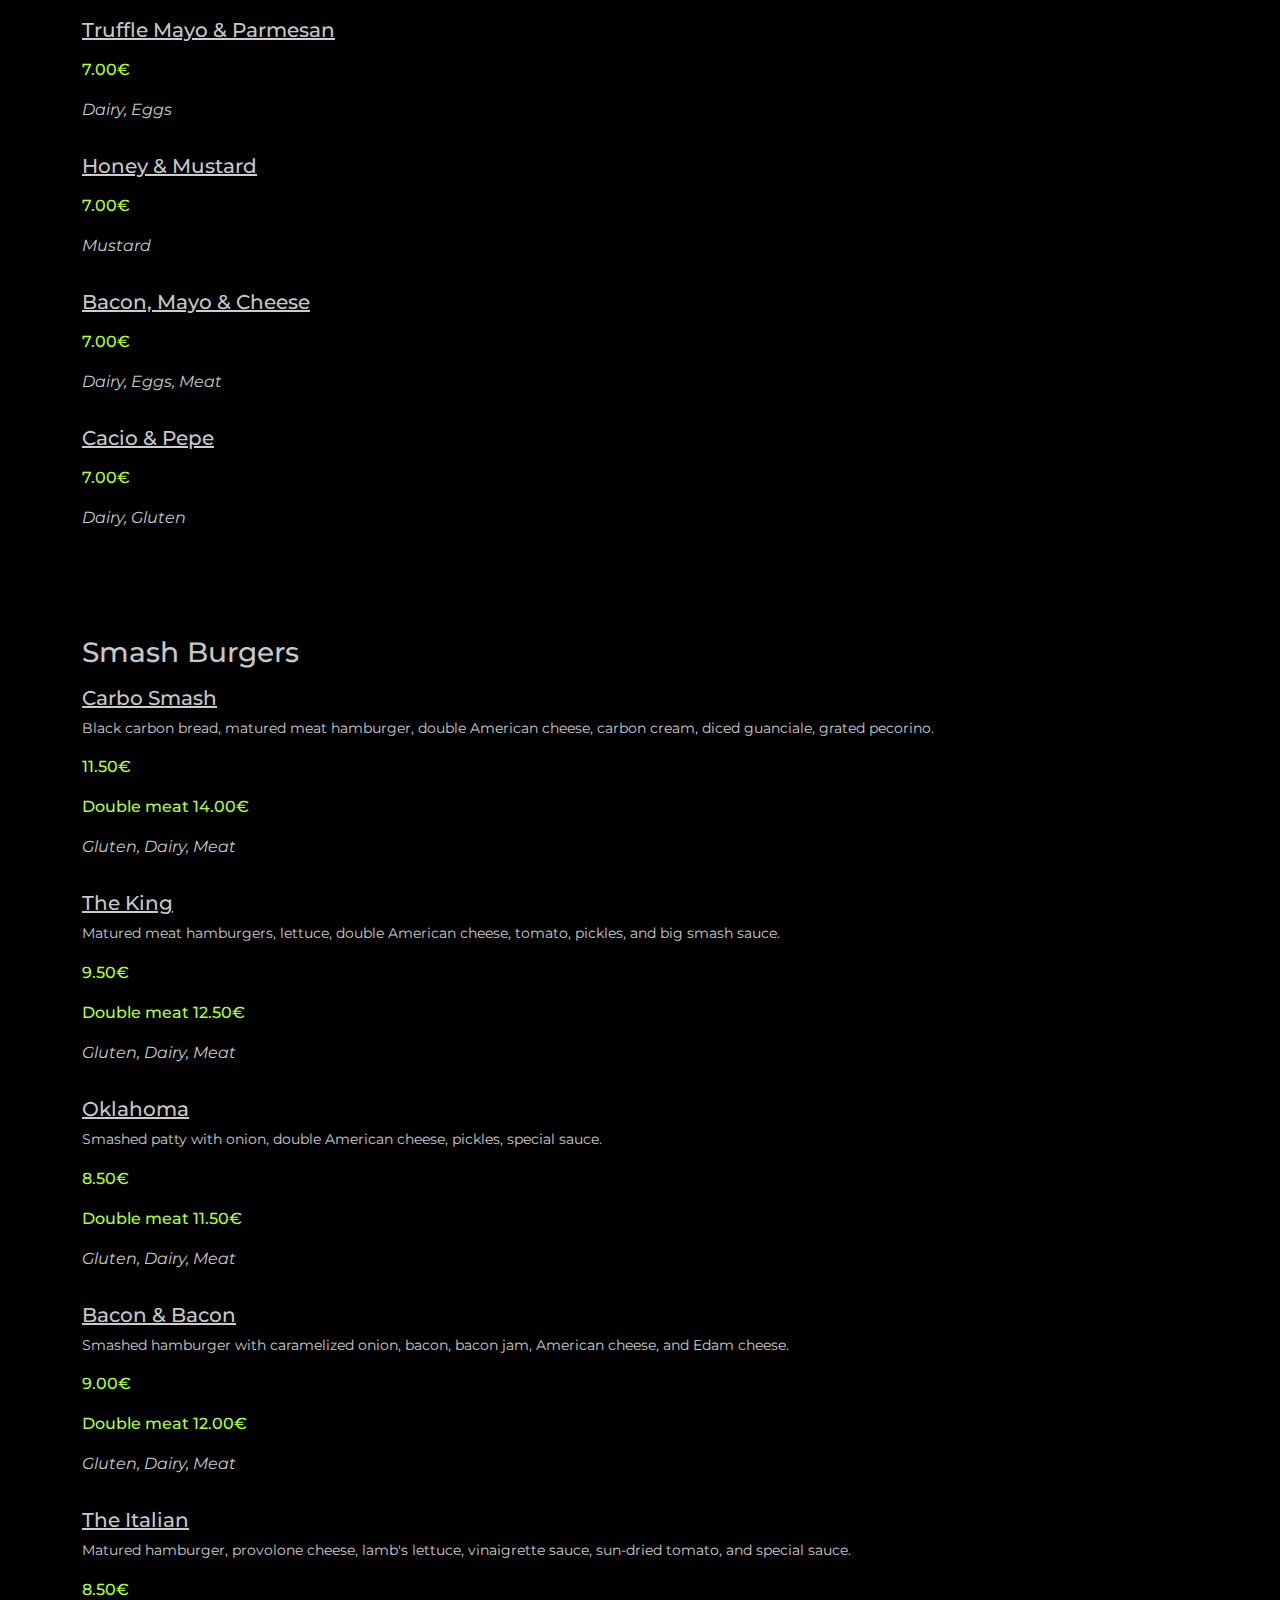
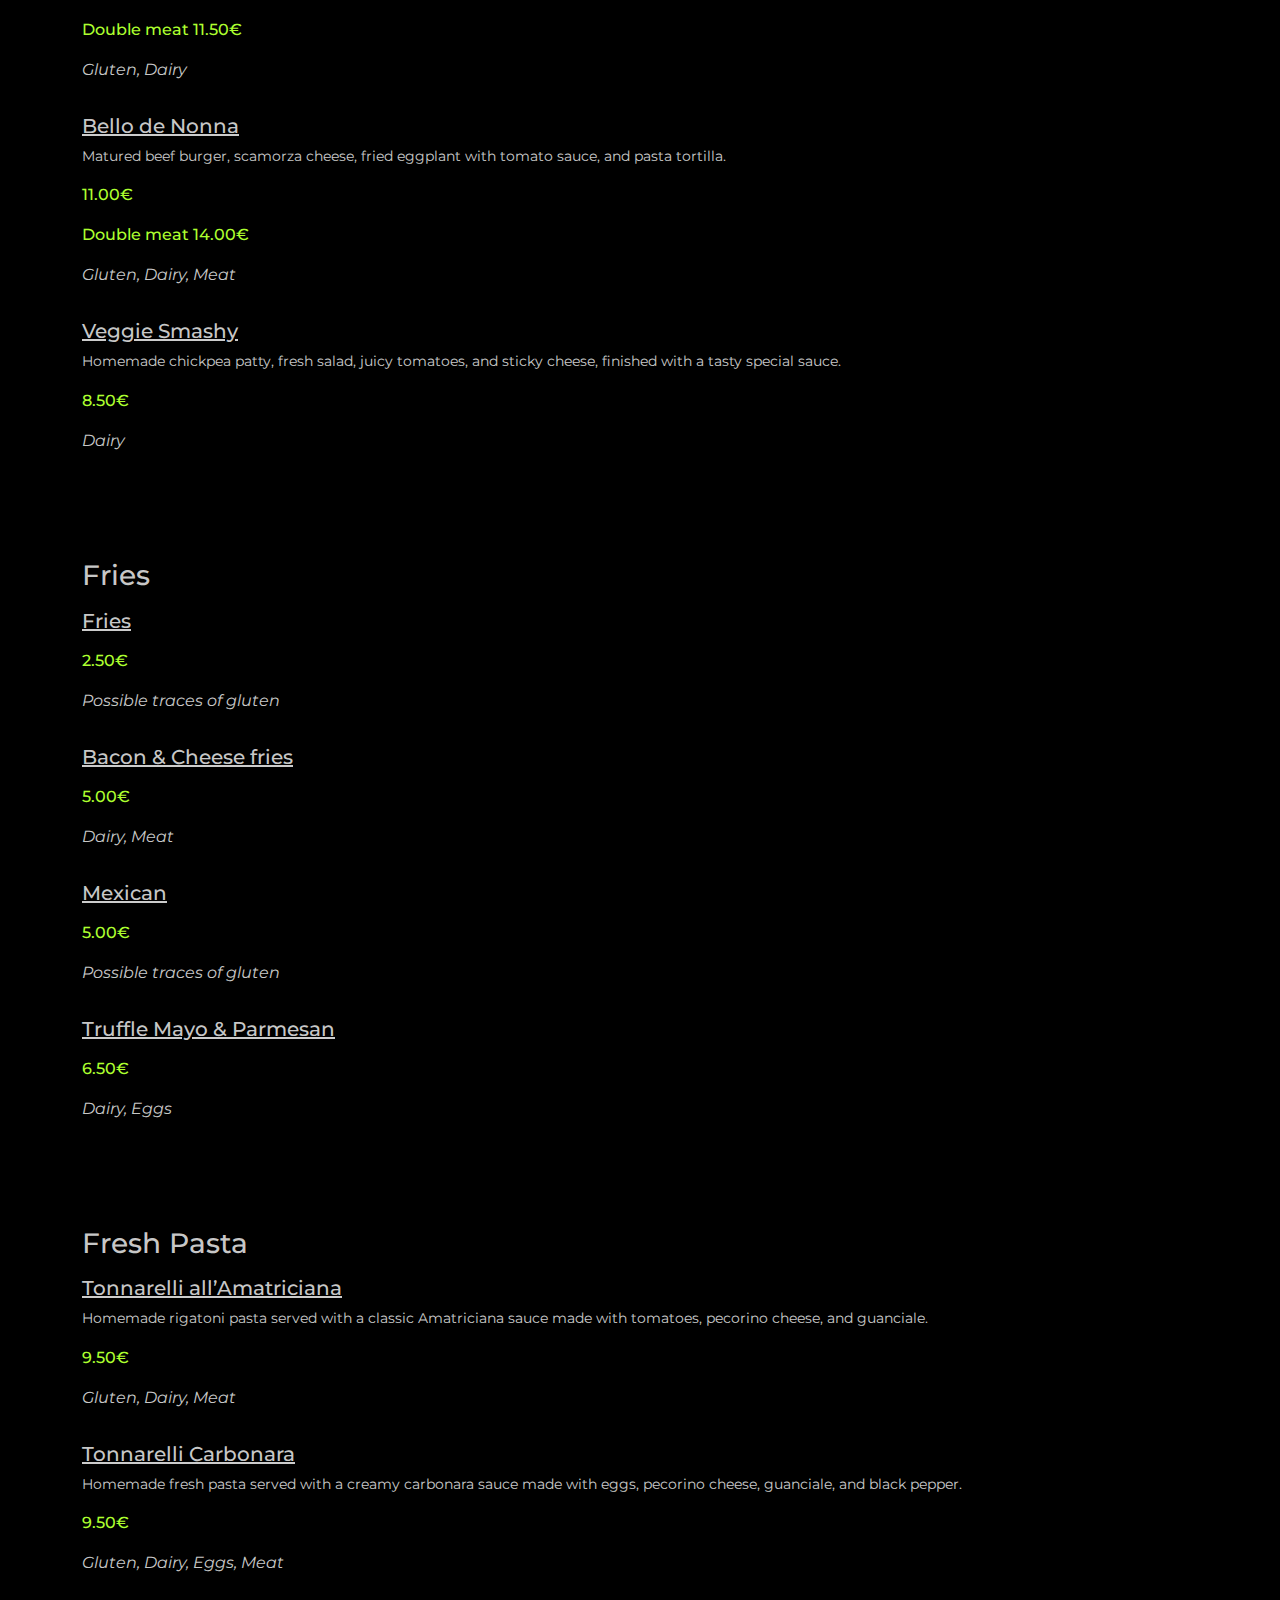
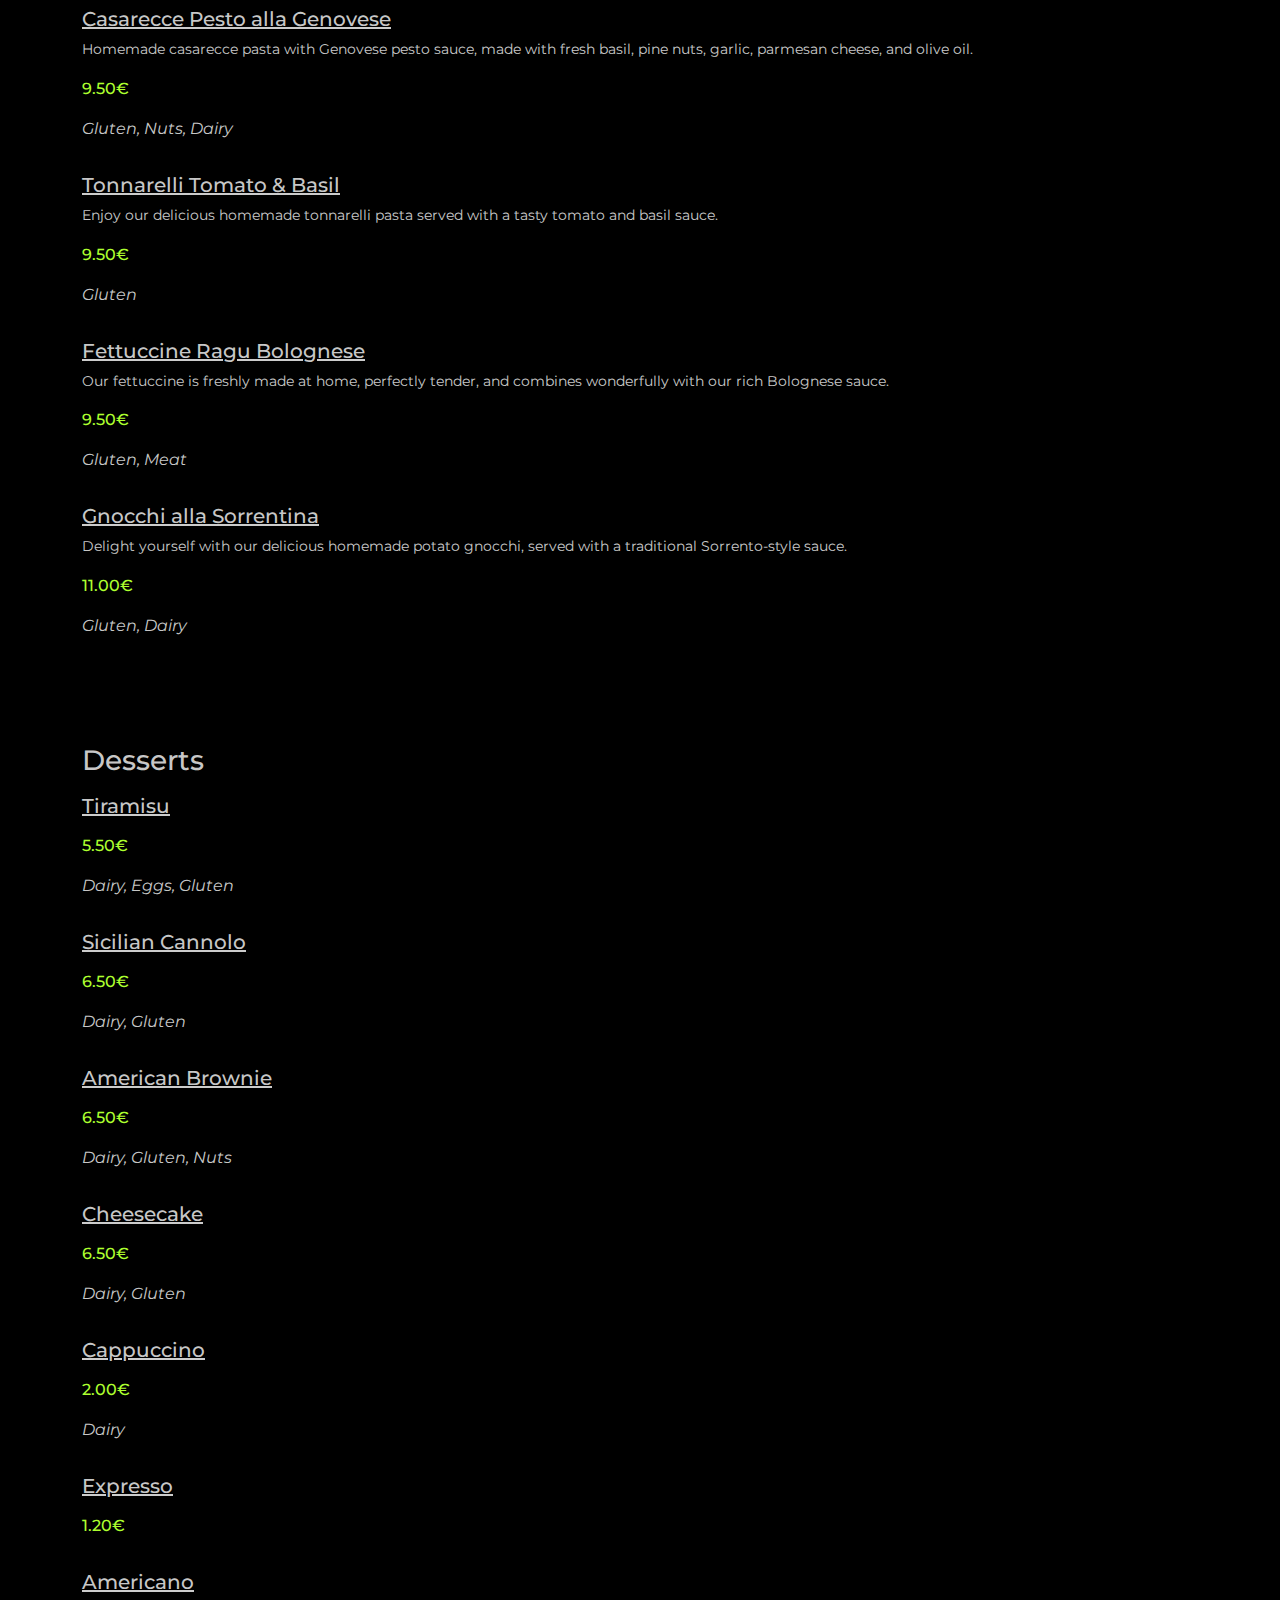
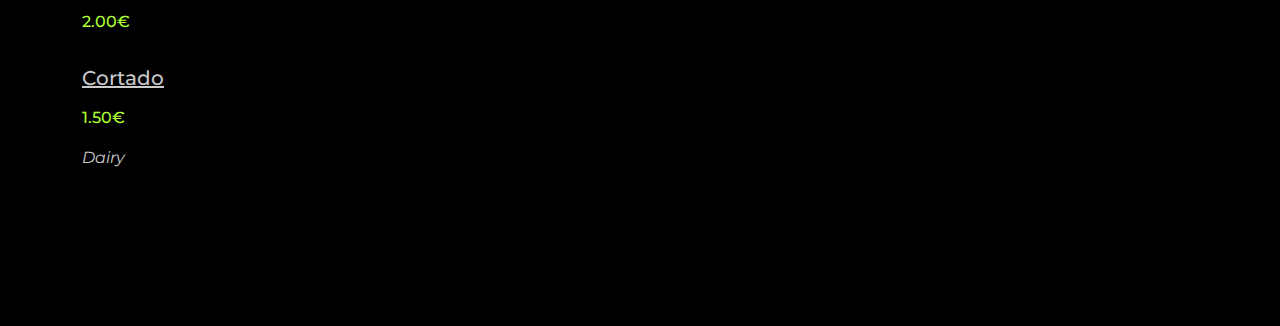
==== commit df56934b: "icon" ====
--- a/menu.html
+++ b/menu.html
@@ -9,6 +9,8 @@
     />
     <meta name="keywords" content="Smashburger, homemade, pasta, Tenerife" />
     <title>Smash N Pasta | Menu</title>
+    <link rel="icon" href="assets/logo.jpg" type="image/x-icon">
+
     <link
       href="https://cdn.jsdelivr.net/npm/bootstrap@5.3.3/dist/css/bootstrap.min.css"
       rel="stylesheet"
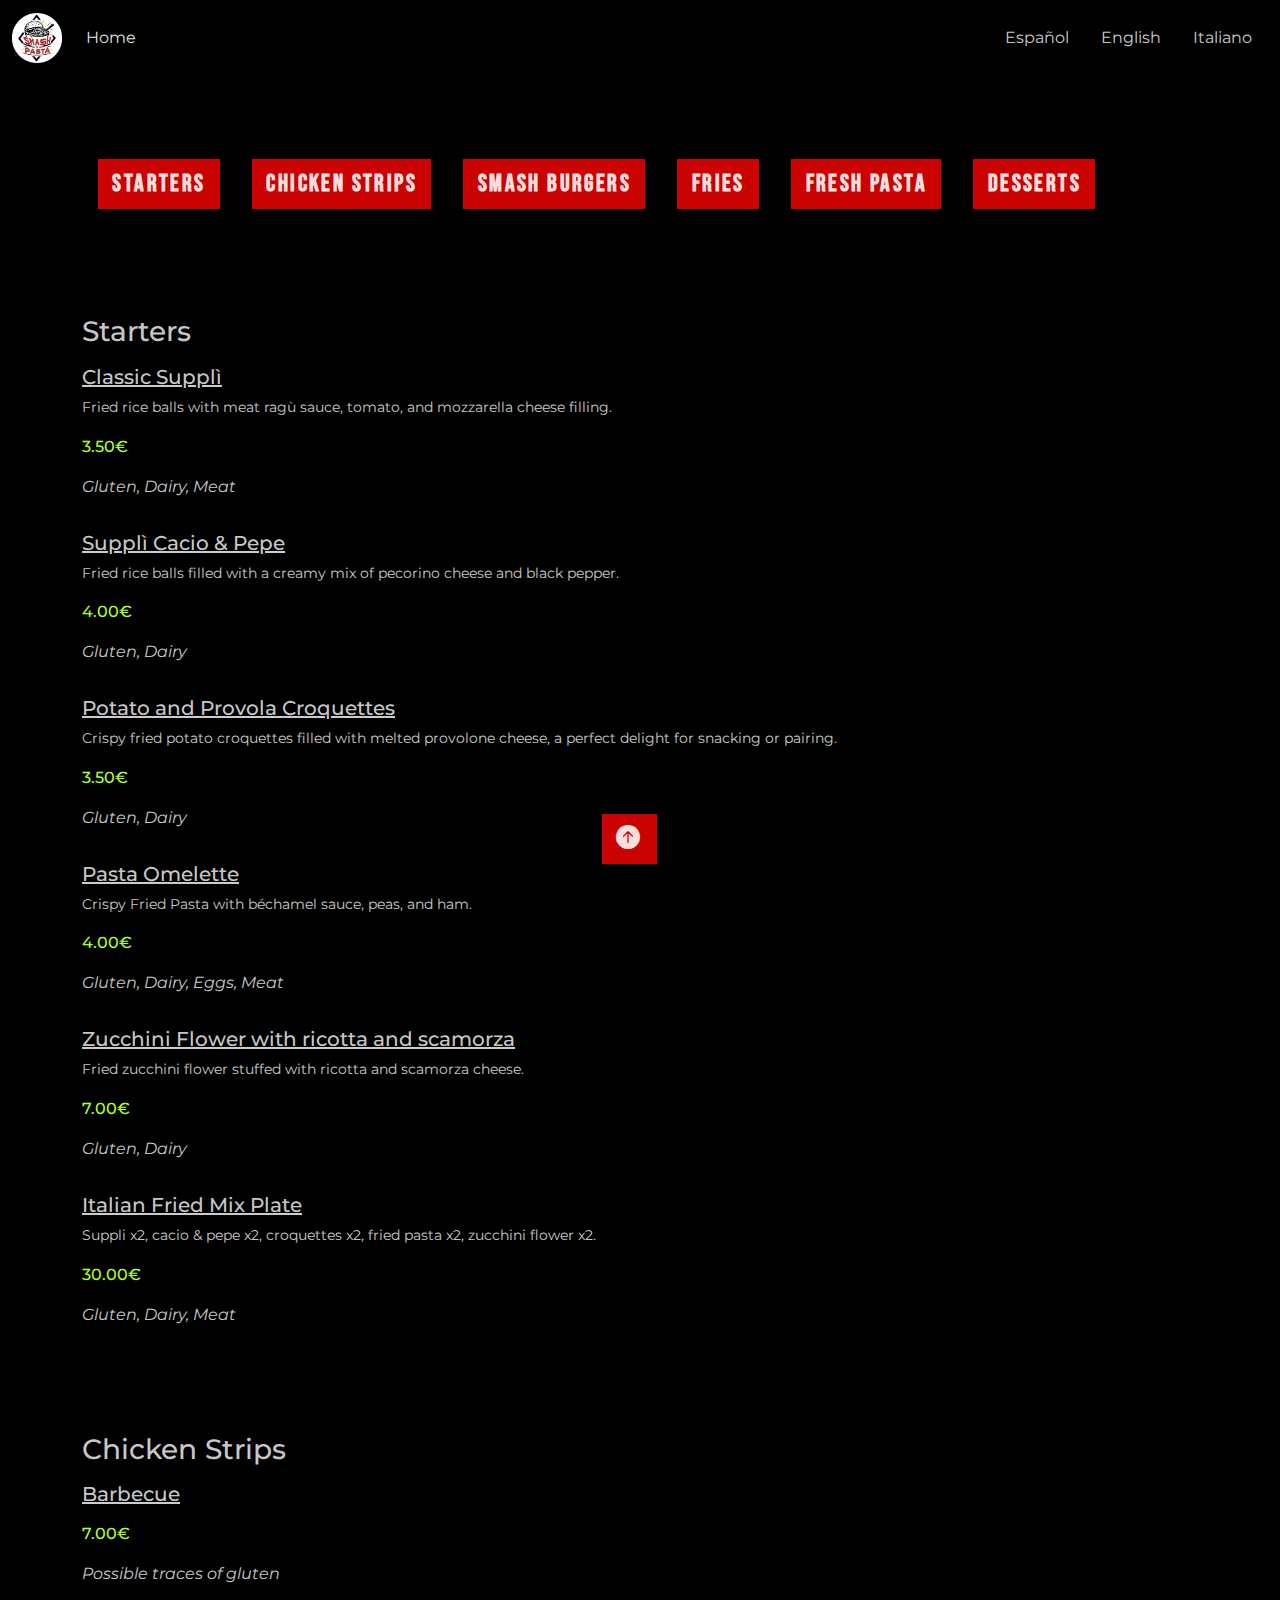
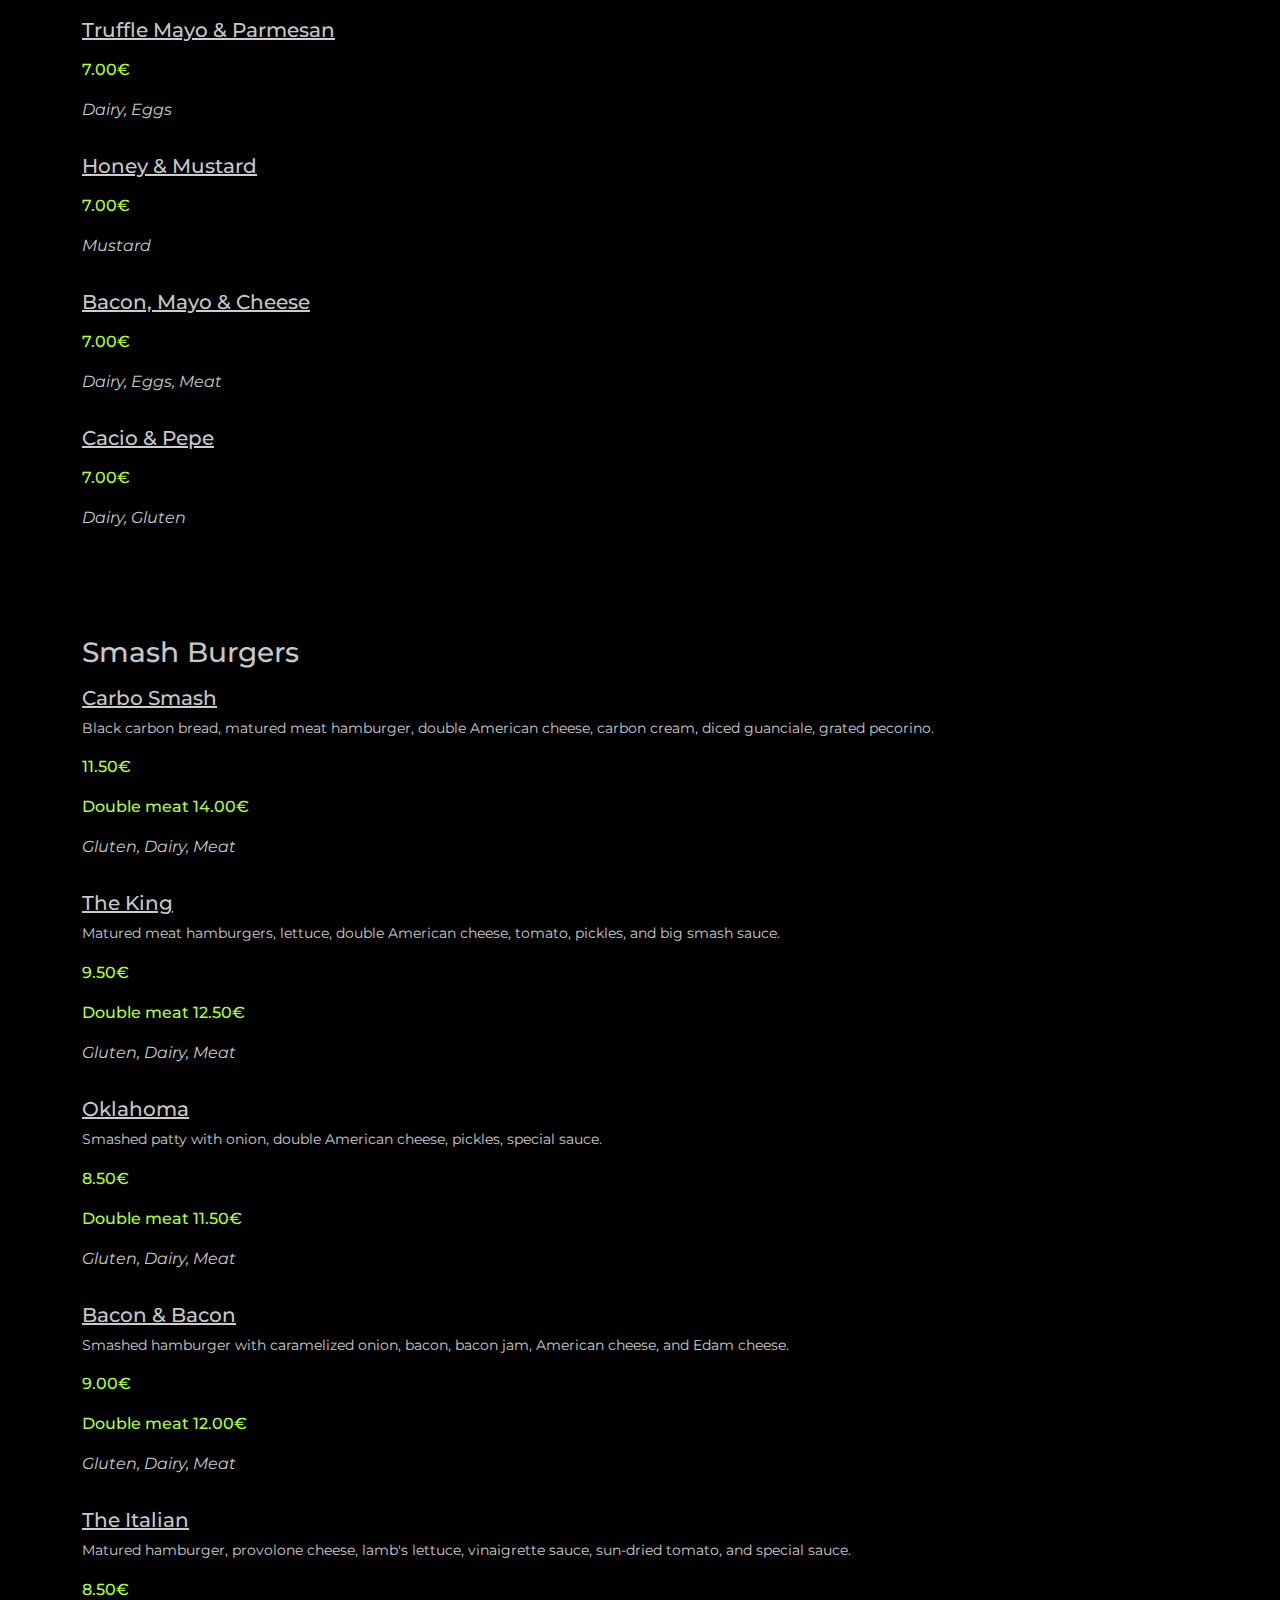
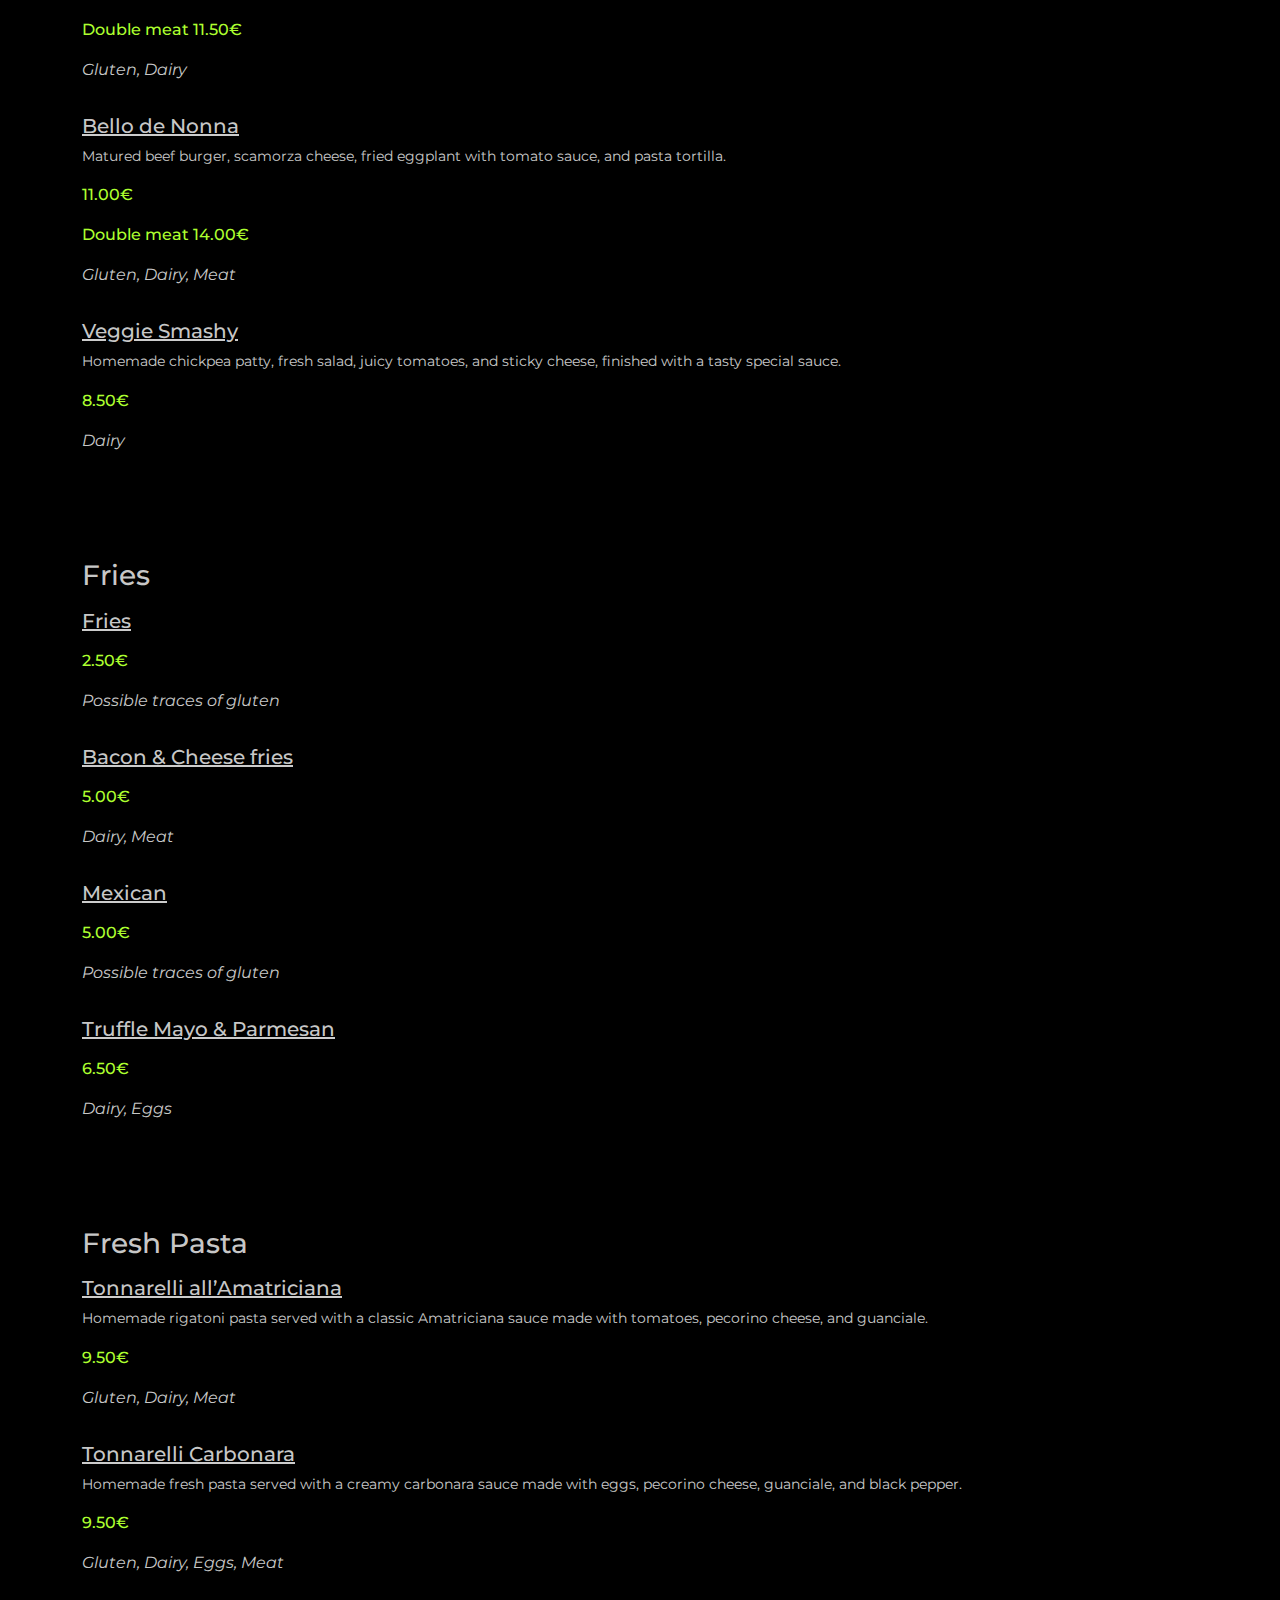
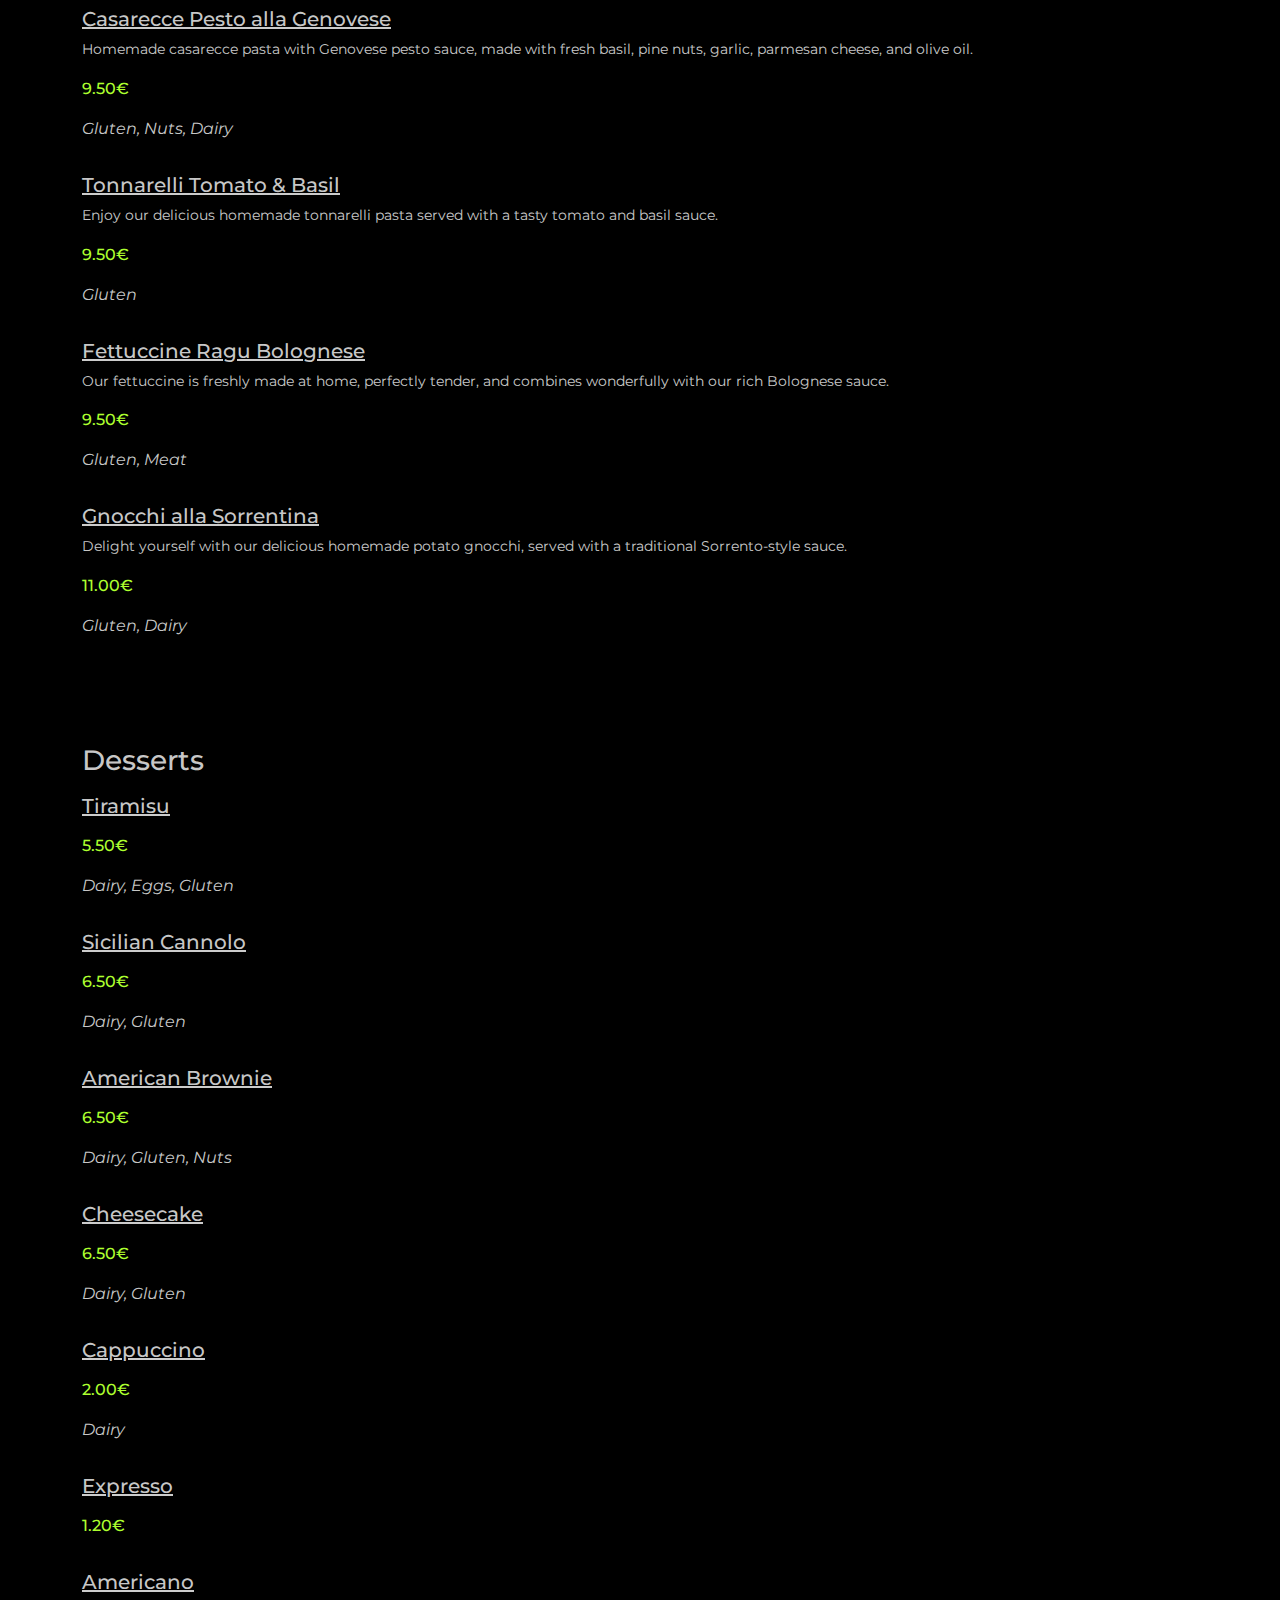
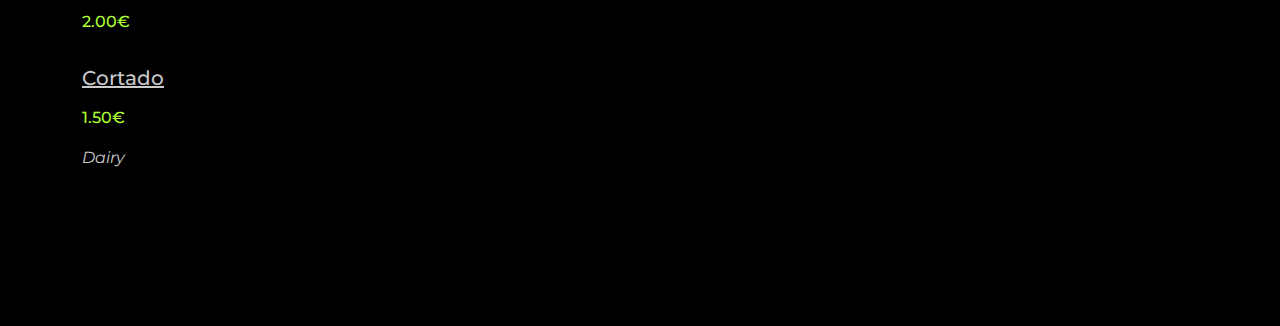
==== commit 087f811f: "menu language" ====
--- a/menu.html
+++ b/menu.html
@@ -45,6 +45,13 @@
                 <a class="nav-link" href="index.html" data-lang="home"></a>
               </li>
             </ul>
+
+            <ul id="language-list" class="navbar-nav">
+              <li class="nav-item" id="español">Español</li>
+              <li class="nav-item" id="english">English</li>
+              <li class="nav-item" id="italiano">Italiano</li>
+            </ul>
+            
           </div>
         </div>
       </nav>
--- a/styles/styles.css
+++ b/styles/styles.css
@@ -199,7 +199,20 @@
 
 
 
-@media (max-width: 1200px) {
+#language-list li{
+    padding: 0 1em;
+    cursor: pointer;
+}
+
+@media (min-width: 992px) {
+    #navbarNav {
+        display: flex;
+        flex-direction: row;
+        justify-content: space-between;
+    }
+}
+
+@media (max-width: 1199.98px) {
 
     header {
         position: static;
@@ -226,9 +239,10 @@
     footer {
         font-size: 1em;
     }
-}
-
-@media (max-width: 992px ) {
+
+}
+
+@media (max-width: 991.98px ) {
     .pics >* {
         height: 150px;
         width: 90px;
@@ -236,9 +250,17 @@
         transform: none;
     }
 
-}
-
-@media (max-width: 576px) {
+    #language-list {
+        float: right;
+    }
+
+    #language-list li{
+        padding: 0.3em 0;
+    }
+
+}
+
+@media (max-width: 575.98px) {
     footer {
         font-size: 0.8em;
     }
